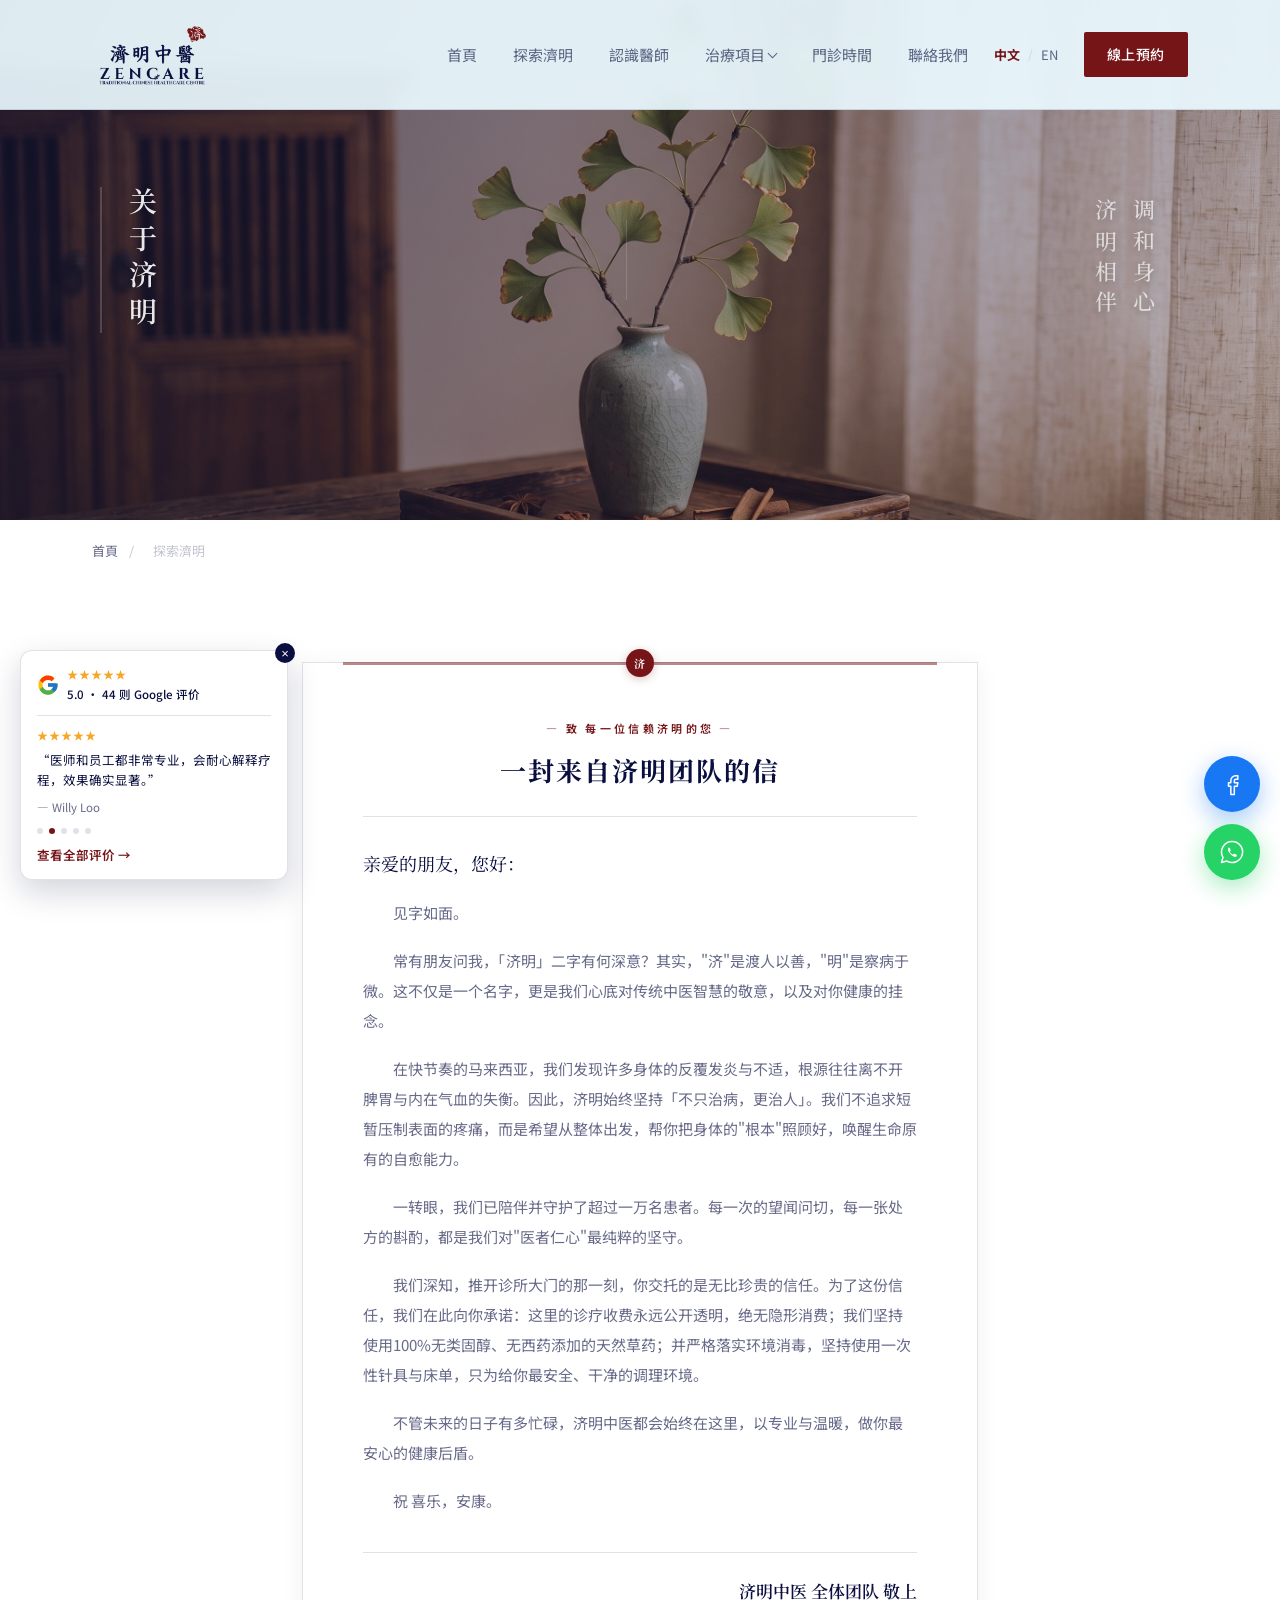
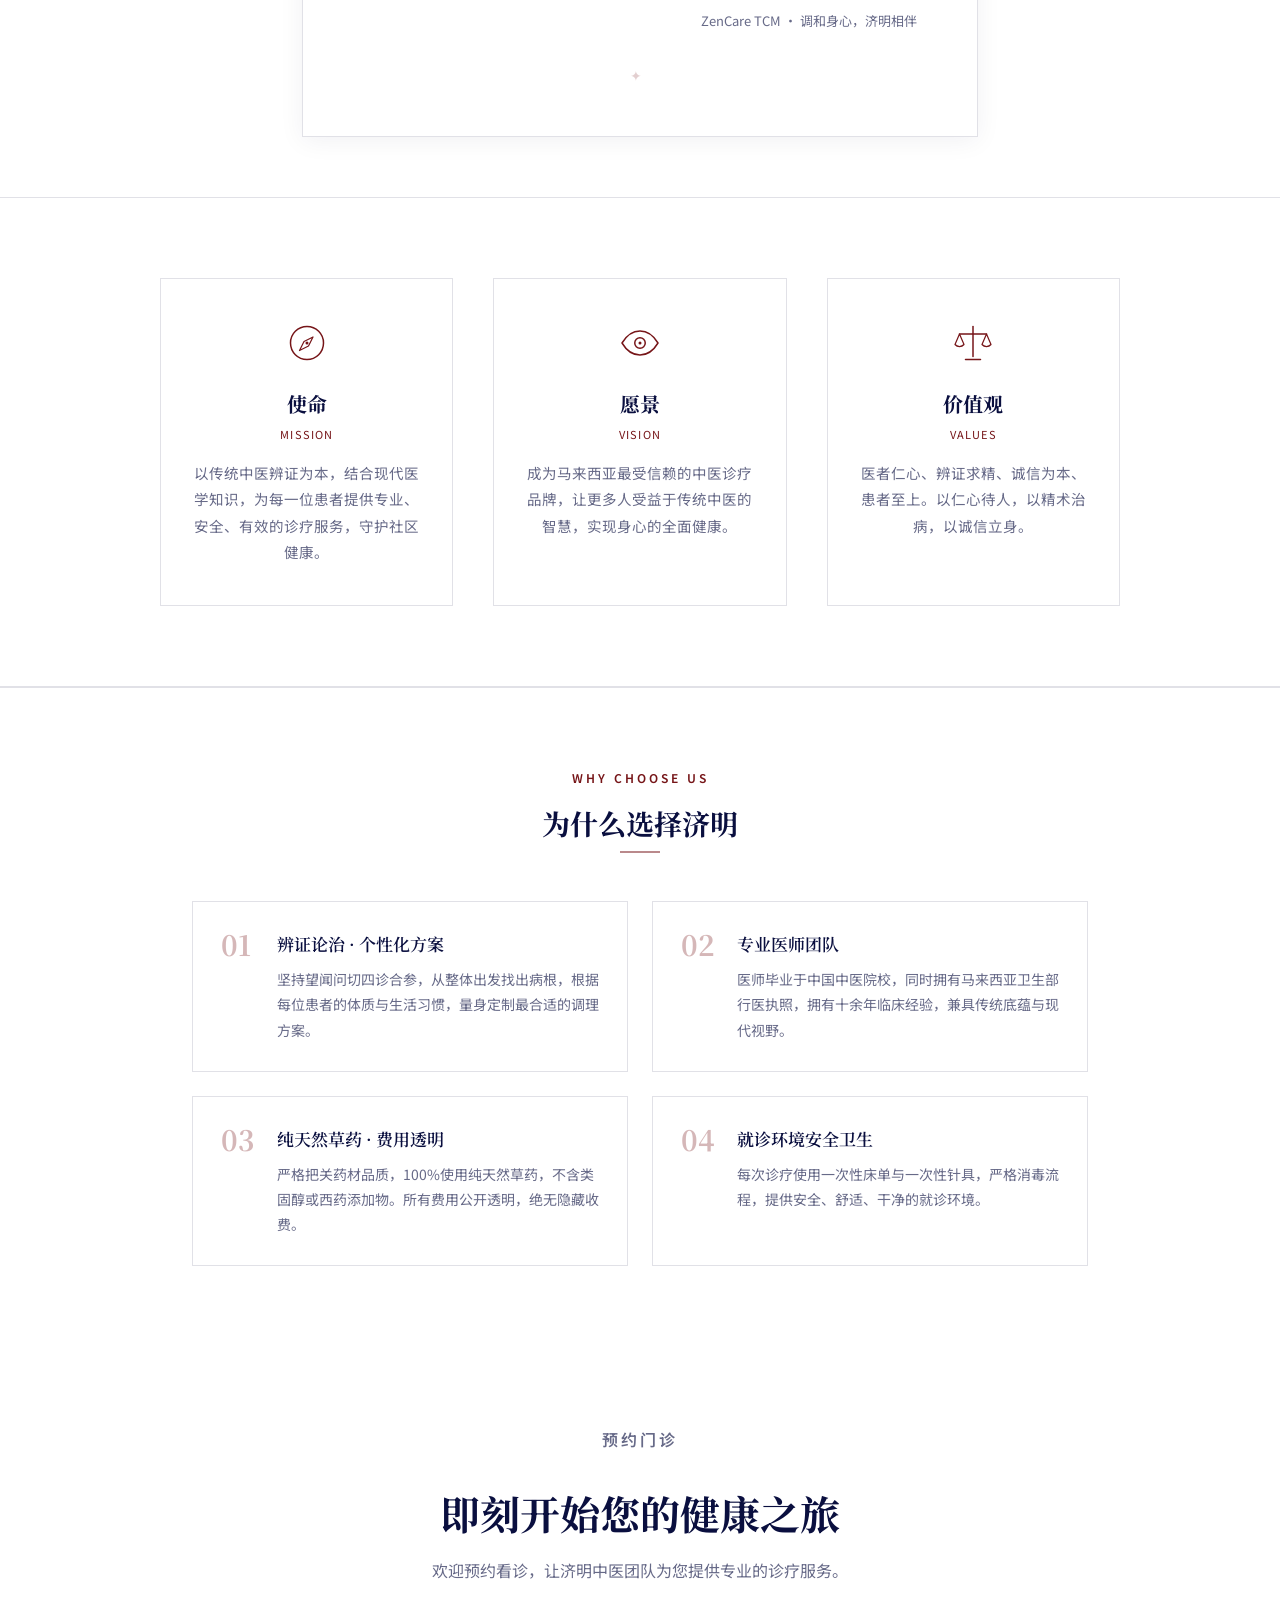
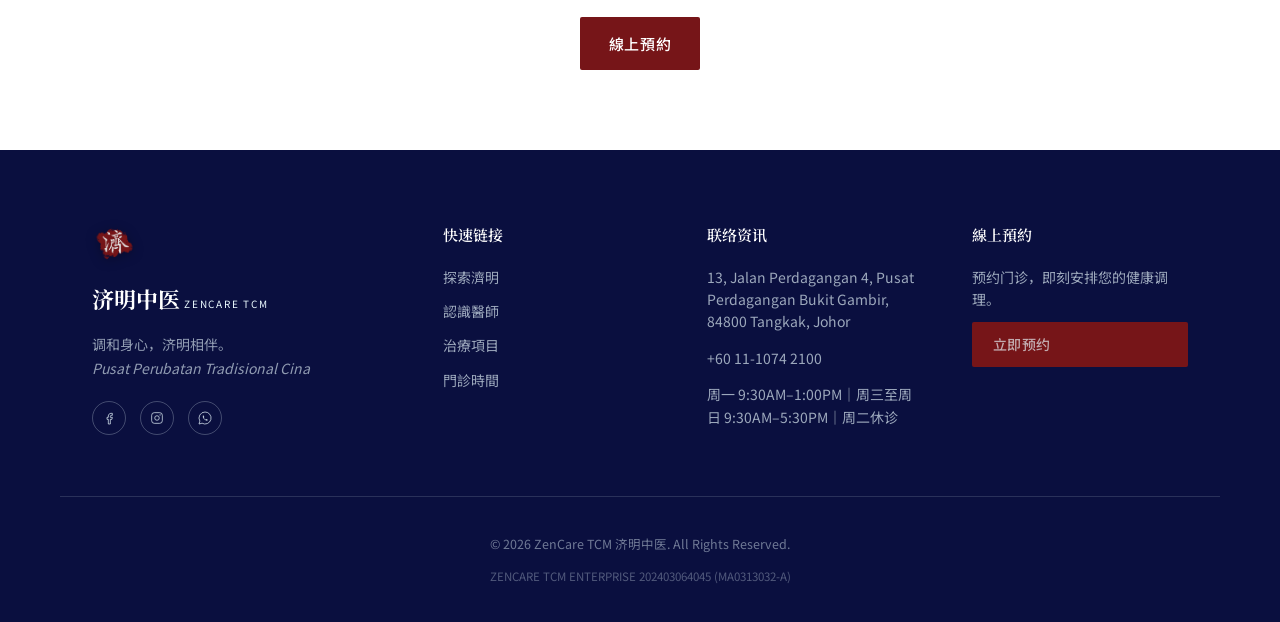
==== about.html @ 22eb25b8 "Add SEO essentials: sitemap, robots.txt, bilingual alt text - Add sitemap.xml and robots.txt for zen" ====
<!DOCTYPE html>
<html lang="zh-Hans"
      data-title-en="About ZenCare - ZenCare TCM"
      data-desc-en="Learn about ZenCare TCM's brand story, mission and vision. Harmonize Body &amp; Mind, ZenCare by Your Side.">
<head>
<meta charset="UTF-8">
<meta name="viewport" content="width=device-width, initial-scale=1.0">
<title>探索濟明 - ZenCare TCM 济明中医</title>
<meta name="description" content="了解济明中医的品牌故事、愿景与使命。调和身心，济明相伴。">
<link rel="canonical" href="https://zencaretcm.com/about.html">
<meta property="og:type" content="website">
<meta property="og:site_name" content="ZenCare TCM 济明中医">
<meta property="og:title" content="探索濟明 - ZenCare TCM 济明中医">
<meta property="og:description" content="了解济明中医的品牌故事、愿景与使命。调和身心，济明相伴。">
<meta property="og:url" content="https://zencaretcm.com/about.html">
<meta property="og:image" content="https://zencaretcm.com/images/aboutzencare.jpeg">
<meta property="og:locale" content="zh_CN">
<meta property="og:locale:alternate" content="en_US">
<meta name="twitter:card" content="summary_large_image">
<meta name="twitter:title" content="探索濟明 - ZenCare TCM 济明中医">
<meta name="twitter:description" content="了解济明中医的品牌故事、愿景与使命。调和身心，济明相伴。">
<meta name="twitter:image" content="https://zencaretcm.com/images/aboutzencare.jpeg">

<link rel="preconnect" href="https://fonts.googleapis.com">
<link rel="preconnect" href="https://fonts.gstatic.com" crossorigin>
<link href="https://fonts.googleapis.com/css2?family=Noto+Serif+SC:wght@500;600;700&family=Noto+Sans+SC:wght@300;400;500;700&display=swap" rel="stylesheet">
<link rel="icon" type="image/png" href="images/logo-seal.png">
<link rel="stylesheet" href="styles.css">
<style>
/* ===== 探索濟明页面专属样式 ===== */

/* ===== 全幅形象视觉 ===== */
.about-hero {
  position: relative;
  width: 100%;
  height: 520px;
  overflow: hidden;
}
.about-hero .hero-bg {
  position: absolute;
  top: 0;
  left: 0;
  width: 100%;
  height: 100%;
  object-fit: cover;
  z-index: 0;
}
.about-hero::after {
  content: '';
  position: absolute;
  top: 0;
  left: 0;
  width: 100%;
  height: 100%;
  background: linear-gradient(135deg, rgba(10,15,63,0.5), rgba(10,15,63,0.15));
  z-index: 1;
}
.about-hero .hero-text {
  position: relative;
  z-index: 2;
  height: 100%;
  display: flex;
  align-items: center;
  justify-content: space-between;
  padding: 0 60px;
  max-width: 1200px;
  margin: 0 auto;
}
/* 左侧竖排文字 - 关于济明 */
.about-hero .hero-left {
  writing-mode: vertical-rl;
  font-family: var(--font-display);
  font-size: 28px;
  font-weight: 600;
  color: #fff;
  letter-spacing: 0.3em;
  text-shadow: 0 2px 12px rgba(0,0,0,0.3);
  opacity: 0.9;
  padding: 0 10px;
  border-left: 2px solid rgba(255,255,255,0.2);
  padding-left: 16px;
}
.about-hero .hero-left[data-i18n-en]{
  writing-mode: horizontal-tb;
  border-left: none;
  padding-left: 0;
}
/* 右侧竖排文字 - 调和身心 济明相伴 */
.about-hero .hero-right {
  writing-mode: vertical-rl;
  font-family: var(--font-display);
  font-size: 22px;
  font-weight: 500;
  color: rgba(255,255,255,0.85);
  letter-spacing: 0.4em;
  text-shadow: 0 2px 10px rgba(0,0,0,0.25);
  opacity: 0.8;
  padding: 0 10px;
  border-right: 2px solid rgba(255,255,255,0.15);
  padding-right: 16px;
}
.about-hero .hero-right[data-i18n-en]{
  writing-mode: horizontal-tb;
  border-right: none;
  padding-right: 0;
  text-align: right;
  font-size: 16px;
  letter-spacing: 0.06em;
}
/* 中间装饰线 */
.about-hero .hero-divider {
  width: 1px;
  height: 80px;
  background: rgba(255,255,255,0.15);
  align-self: center;
}

/* 面包屑 */
.breadcrumb {
  padding: 20px 0;
  font-size: 13px;
  color: var(--color-ink-soft);
}
.breadcrumb a {
  color: var(--color-ink-soft);
  transition: color .2s;
}
.breadcrumb a:hover {
  color: var(--color-brick);
}
.breadcrumb span {
  margin: 0 8px;
  opacity: 0.4;
}

/* ===== 品牌故事 — 信笺设计 ===== */
.brand-story {
  padding: 80px 0 60px;
  background: var(--color-card);
}
.brand-story-inner {
  max-width: 740px;
  margin: 0 auto;
}
/* 信封外框 */
.brand-story .letter-wrap {
  position: relative;
  background: var(--color-paper);
  border: 1px solid var(--color-line);
  padding: 56px 60px 48px;
  box-shadow: 0 4px 24px rgba(10,15,63,0.06);
}
/* 信封装饰线 — 模拟火漆印章 */
.brand-story .letter-wrap::before {
  content: '';
  position: absolute;
  top: -1px; left: 40px; right: 40px;
  height: 3px;
  background: var(--color-brick);
  opacity: 0.5;
}
/* 火漆印章圆点 */
.brand-story .letter-seal {
  position: absolute;
  top: -14px;
  left: 50%;
  transform: translateX(-50%);
  width: 28px;
  height: 28px;
  border-radius: 50%;
  background: var(--color-brick);
  display: flex;
  align-items: center;
  justify-content: center;
  color: #fff;
  font-size: 11px;
  font-family: var(--font-display);
  font-weight: 700;
  letter-spacing: 0.1em;
  box-shadow: 0 2px 8px rgba(118,21,24,0.25);
}
/* 信头 */
.brand-story .letter-header {
  text-align: center;
  margin-bottom: 32px;
  padding-bottom: 24px;
  border-bottom: 1px solid var(--color-line);
}
.brand-story .letter-header .eyebrow {
  color: var(--color-brick);
  font-size: 11px;
  letter-spacing: 0.3em;
  margin-bottom: 10px;
}
.brand-story .letter-header h2 {
  font-family: var(--font-display);
  font-size: 26px;
  font-weight: 700;
  color: var(--color-ink);
  margin: 0;
  letter-spacing: 0.08em;
}
/* 称呼 */
.brand-story .letter-greeting {
  font-family: var(--font-display);
  font-size: 18px;
  color: var(--color-ink);
  margin-bottom: 20px;
  line-height: 1.6;
}
/* 正文 */
.brand-story .letter-body p {
  font-size: 15px;
  color: var(--color-ink-soft);
  line-height: 2;
  margin-bottom: 18px;
  text-indent: 2em;
}
.brand-story .letter-body p:last-child {
  margin-bottom: 0;
}
.brand-story .letter-body[data-i18n-en] p{
  text-indent: 0;
}
/* 落款 */

.brand-story .letter-signoff {

  margin-top: 36px;
  padding-top: 24px;
  border-top: 1px solid var(--color-line);
  text-align: right;
}
.brand-story .letter-signoff .signoff-line1 {
  font-family: var(--font-display);
  font-size: 17px;
  color: var(--color-ink);
  font-weight: 600;
}
.brand-story .letter-signoff .signoff-line2 {
  font-size: 13px;
  color: var(--color-ink-soft);
  margin-top: 4px;
}
/* 信纸底部装饰 */
.brand-story .letter-wrap::after {
  content: '✦';
  display: block;
  text-align: center;
  color: var(--color-brick);
  opacity: 0.2;
  font-size: 14px;
  margin-top: 32px;
  letter-spacing: 8px;
}


/* ===== 品牌理念 ===== */
.brand-philosophy {
  padding: 80px 0;
  background: var(--color-card);
  border-top: 1px solid var(--color-line);
  border-bottom: 1px solid var(--color-line);
}
.philosophy-grid {
  display: grid;
  grid-template-columns: repeat(3, 1fr);
  gap: 40px;
  max-width: 960px;
  margin: 0 auto;
}
.philosophy-card {
  text-align: center;
  padding: 40px 28px;
  border: 1px solid var(--color-line);
  background: var(--color-paper);
  transition: all .35s ease;
}
.philosophy-card:hover {
  border-color: var(--color-brick);
  box-shadow: 0 8px 28px rgba(118,21,24,0.08);
  transform: translateY(-3px);
}
.philosophy-icon {
  width: 48px;
  height: 48px;
  color: var(--color-brick);
  margin: 0 auto 20px;
}
.philosophy-icon svg { width: 100%; height: 100%; }
.philosophy-card h3 {
  font-family: var(--font-display);
  font-size: 20px;
  font-weight: 700;
  color: var(--color-ink);
  margin: 0 0 4px;
}
.philosophy-card .phil-en {
  font-size: 11px;
  color: var(--color-brick);
  letter-spacing: 0.1em;
  text-transform: uppercase;
  margin-bottom: 16px;
}
.philosophy-card p {
  font-size: 14.5px;
  color: var(--color-ink-soft);
  line-height: 1.8;
  margin: 0;
}

/* ===== 特色优势 ===== */

.brand-features {
  padding: 80px 0;
  background: var(--color-card);
  border-top: 1px solid var(--color-line);
}
.features-inner {
  max-width: 960px;
  margin: 0 auto;
}
.features-inner .eyebrow {
  text-align: center;
  color: var(--color-brick);
  font-size: 12px;
  letter-spacing: 0.25em;
  margin-bottom: 16px;
}
.features-inner .section-title {
  text-align: center;
  font-size: 28px;
  margin-bottom: 8px;
}
.features-inner .title-divider {
  width: 40px;
  height: 2px;
  background: var(--color-brick);
  margin: 0 auto 48px;
  opacity: 0.5;
}
.features-grid {
  display: grid;
  grid-template-columns: repeat(2, 1fr);
  gap: 24px;
}
.feature-card {
  display: flex;
  gap: 20px;
  padding: 28px;
  border: 1px solid var(--color-line);
  background: var(--color-paper);
  transition: all .3s ease;
}
.feature-card:hover {
  border-color: var(--color-brick);
  box-shadow: 0 4px 16px rgba(118,21,24,0.06);
}
.feature-num {
  font-family: var(--font-display);
  font-size: 28px;
  font-weight: 700;
  color: var(--color-brick);
  opacity: 0.3;
  line-height: 1;
  flex-shrink: 0;
  min-width: 36px;
}
.feature-text h4 {
  font-family: var(--font-display);
  font-size: 17px;
  font-weight: 600;
  color: var(--color-ink);
  margin: 0 0 8px;
}
.feature-text p {
  font-size: 14px;
  color: var(--color-ink-soft);
  line-height: 1.8;
  margin: 0;
}

/* ===== CTA ===== */
.about-cta {
  padding: 80px 0;
  background: var(--color-paper);
  text-align: center;
}
.about-cta .section-title {
  margin-bottom: 12px;
}
.about-cta p {
  color: var(--color-ink-soft);
  font-size: 16px;
  margin-bottom: 32px;
}

/* ===== 响应式 ===== */
@media (max-width: 960px) {
  .about-hero { height: 400px; }
  .about-hero .hero-text { padding: 0 30px; }
  .about-hero .hero-left { font-size: 22px; }
  .about-hero .hero-right { font-size: 18px; }
  .philosophy-grid {
    grid-template-columns: repeat(2, 1fr);
  }
  .features-grid {
    grid-template-columns: 1fr;
  }
}
@media (max-width: 560px) {
  .about-hero { height: 320px; }
  .about-hero .hero-text { padding: 0 20px; }
  .about-hero .hero-left { font-size: 18px; padding-left: 10px; }
  .about-hero .hero-right { font-size: 15px; padding-right: 10px; letter-spacing: 0.25em; }
  .about-hero .hero-divider { height: 50px; }
  .brand-story { padding: 60px 0 40px; }
  .brand-story .letter-wrap { padding: 40px 24px 36px; }
  .brand-story .letter-header h2 { font-size: 22px; }
  .brand-story .letter-greeting { font-size: 16px; }
  .brand-story .letter-body p { font-size: 14px; }
  .philosophy-grid { grid-template-columns: 1fr; }
  .feature-card { padding: 20px; }
}

</style>
<script type="application/ld+json">
{
  "@context": "https://schema.org",
  "@type": "MedicalClinic",
  "name": "ZenCare TCM 济明中医",
  "image": "https://zencaretcm.com/images/aboutzencare.jpeg",
  "url": "https://zencaretcm.com/",
  "telephone": "+60111074210",
  "priceRange": "$$",
  "address": {
    "@type": "PostalAddress",
    "streetAddress": "13, Jalan Perdagangan 4, Pusat Perdagangan Bukit Gambir",
    "addressLocality": "Bukit Gambir",
    "addressRegion": "Johor",
    "postalCode": "84800",
    "addressCountry": "MY"
  },
  "geo": {
    "@type": "GeoCoordinates",
    "latitude": 2.214636497765803,
    "longitude": 102.65730857458895
  },
  "openingHoursSpecification": [
    {
      "@type": "OpeningHoursSpecification",
      "dayOfWeek": "Monday",
      "opens": "09:30",
      "closes": "13:00"
    },
    {
      "@type": "OpeningHoursSpecification",
      "dayOfWeek": ["Wednesday", "Thursday", "Friday", "Saturday", "Sunday"],
      "opens": "09:30",
      "closes": "17:30"
    }
  ],
  "aggregateRating": {
    "@type": "AggregateRating",
    "ratingValue": "5.0",
    "reviewCount": "44"
  },
  "sameAs": [
    "https://www.facebook.com/profile.php?id=61554318343053"
  ]
}
</script>
</head>
<body>

<!-- ========== Header ========== -->
<header class="site-header" id="header">
  <div class="container header-inner">
    <a href="index.html" class="logo">
      <img src="images/logo-full.png" alt="ZenCare TCM 济明中医" class="logo-img">
    </a>
    <nav class="main-nav" id="mainNav">
      <a href="index.html#hero" data-i18n-zh>首頁</a>
      <a href="index.html#hero" data-i18n-en hidden>Home</a>

      <a href="about.html" data-i18n-zh>探索濟明</a>
      <a href="about.html" data-i18n-en hidden>About Us</a>

      <a href="doctors.html" data-i18n-zh>認識醫師</a>
      <a href="doctors.html" data-i18n-en hidden>Our Practitioners</a>

      <div class="nav-dropdown">
        <a href="javascript:void(0)" data-i18n-zh>治療項目</a>
        <a href="javascript:void(0)" data-i18n-en hidden>Treatments</a>
        <div class="nav-dropdown-menu">
          <a href="acupuncture.html" data-i18n-zh>针灸正骨伤科</a>
          <a href="acupuncture.html" data-i18n-en hidden>Acupuncture &amp; Orthopedics</a>

          <a href="internal.html" data-i18n-zh>内科体质调理</a>
          <a href="internal.html" data-i18n-en hidden>Internal Medicine</a>

          <a href="gynecology.html" data-i18n-zh>妇儿科</a>
          <a href="gynecology.html" data-i18n-en hidden>Gynecology &amp; Pediatrics</a>
        </div>
      </div>

      <a href="index.html#hours" data-i18n-zh>門診時間</a>
      <a href="index.html#hours" data-i18n-en hidden>Hours</a>

      <a href="index.html#contact" data-i18n-zh>聯絡我們</a>
      <a href="index.html#contact" data-i18n-en hidden>Contact</a>
    </nav>

    <div class="lang-switch" id="langSwitch" role="group" aria-label="切换语言 / Language">
      <button type="button" class="lang-btn" data-lang-btn="zh" aria-pressed="true">中文</button>
      <span class="lang-sep" aria-hidden="true">/</span>
      <button type="button" class="lang-btn" data-lang-btn="en" aria-pressed="false">EN</button>
    </div>

    <a href="https://wa.link/9sgf1u" class="btn btn-primary header-cta" target="_blank">
      <span data-i18n-zh>線上預約</span><span data-i18n-en hidden>Book Now</span>
    </a>
    <button class="nav-toggle" id="navToggle" aria-label="开启选单" aria-expanded="false">
      <span></span><span></span><span></span>
    </button>
  </div>
</header>

<!-- ========== 全幅形象视觉 ========== -->
<section class="about-hero">
  <img src="images/aboutzencare.jpeg" alt="关于济明 About ZenCare TCM" class="hero-bg">
  <div class="hero-text">
    <div class="hero-left" data-i18n-zh>关于济明</div>
    <div class="hero-left" data-i18n-en hidden>About ZenCare</div>
    <div class="hero-divider"></div>
    <div class="hero-right" data-i18n-zh>调和身心<br>济明相伴</div>
    <div class="hero-right" data-i18n-en hidden>Harmonize Body &amp; Mind<br>ZenCare by Your Side</div>
  </div>
</section>

<!-- ========== 面包屑 ========== -->
<div class="container">
  <div class="breadcrumb">
    <a href="index.html" data-i18n-zh>首頁</a>
    <a href="index.html" data-i18n-en hidden>Home</a>
    <span>/</span>
    <span data-i18n-zh>探索濟明</span>
    <span data-i18n-en hidden>About Us</span>
  </div>
</div>

<!-- ========== 品牌故事 — 信笺设计 ========== -->
<section class="brand-story">
  <div class="container brand-story-inner">
    <div class="letter-wrap">
      <!-- 火漆印章 -->
      <div class="letter-seal">济</div>

      <!-- 信头 -->
      <div class="letter-header">
        <p class="eyebrow" data-i18n-zh>— 致 每一位信赖济明的您 —</p>
        <p class="eyebrow" data-i18n-en hidden>— To Every Patient Who Trusts ZenCare —</p>
        <h2 data-i18n-zh>一封来自济明团队的信</h2>
        <h2 data-i18n-en hidden>A Letter From the ZenCare Team</h2>
      </div>

      <!-- 称呼 -->
      <div class="letter-greeting" data-i18n-zh>亲爱的朋友，您好：</div>
      <div class="letter-greeting" data-i18n-en hidden>Dear Friend,</div>

      <!-- 正文 -->
      <div class="letter-body" data-i18n-zh>
        <p>见字如面。</p>
        <p>
          常有朋友问我，「济明」二字有何深意？其实，"济"是渡人以善，"明"是察病于微。这不仅是一个名字，更是我们心底对传统中医智慧的敬意，以及对你健康的挂念。
        </p>
        <p>
          在快节奏的马来西亚，我们发现许多身体的反覆发炎与不适，根源往往离不开脾胃与内在气血的失衡。因此，济明始终坚持「不只治病，更治人」。我们不追求短暂压制表面的疼痛，而是希望从整体出发，帮你把身体的"根本"照顾好，唤醒生命原有的自愈能力。
        </p>
        <p>
          一转眼，我们已陪伴并守护了超过一万名患者。每一次的望闻问切，每一张处方的斟酌，都是我们对"医者仁心"最纯粹的坚守。
        </p>
        <p>
          我们深知，推开诊所大门的那一刻，你交托的是无比珍贵的信任。为了这份信任，我们在此向你承诺：这里的诊疗收费永远公开透明，绝无隐形消费；我们坚持使用100%无类固醇、无西药添加的天然草药；并严格落实环境消毒，坚持使用一次性针具与床单，只为给你最安全、干净的调理环境。
        </p>
        <p>
          不管未来的日子有多忙碌，济明中医都会始终在这里，以专业与温暖，做你最安心的健康后盾。
        </p>
        <p>祝 喜乐，安康。</p>
      </div>
      <div class="letter-body" data-i18n-en hidden>
        <p>It feels good to write to you, as if we were speaking face to face.</p>
        <p>
          Friends often ask what "ZenCare" truly means. "Zen" is to help others with kindness; "Care" is to see illness clearly, even in its earliest signs. It is not just a name — it reflects our deep respect for the wisdom of traditional Chinese medicine, and our genuine concern for your health.
        </p>
        <p>
          In fast-paced Malaysia, we've seen that recurring inflammation and discomfort often trace back to an imbalance in digestion and internal qi and blood. That's why ZenCare has always believed in "treating the person, not just the illness." Rather than simply masking surface symptoms, we take a holistic approach — caring for the root cause and awakening your body's own capacity to heal.
        </p>
        <p>
          In what feels like the blink of an eye, we've walked alongside and cared for over ten thousand patients. Every diagnosis, every prescription we consider carefully — each one is our purest commitment to compassionate medicine.
        </p>
        <p>
          We know that the moment you walk through our doors, you place an invaluable trust in us. In return, we promise you this: our fees are always transparent, with no hidden charges; we use 100% natural herbal medicine, free of steroids or western drug additives; and we strictly enforce sterilization, using single-use needles and sheets, to give you the safest and cleanest environment for your care.
        </p>
        <p>
          No matter how busy life gets, ZenCare TCM will always be here — with professionalism and warmth, as the health partner you can rely on.
        </p>
        <p>With joy and good health,</p>
      </div>




      <!-- 落款 -->
      <div class="letter-signoff">
        <div class="signoff-line1" data-i18n-zh>济明中医 全体团队 敬上</div>
        <div class="signoff-line1" data-i18n-en hidden>With Sincere Regards,<br>The ZenCare TCM Team</div>
        <div class="signoff-line2" data-i18n-zh>ZenCare TCM · 调和身心，济明相伴</div>
        <div class="signoff-line2" data-i18n-en hidden>ZenCare TCM · Harmonize Body &amp; Mind</div>
      </div>
    </div>
  </div>
</section>


<!-- ========== 品牌理念 ========== -->
<section class="brand-philosophy">
  <div class="container">
    <div class="philosophy-grid">

      <div class="philosophy-card">
        <div class="philosophy-icon">
          <svg viewBox="0 0 64 64" fill="none">
            <circle cx="32" cy="32" r="22" stroke="currentColor" stroke-width="2"/>
            <path d="M40 24l-6 12-12 6 6-12 12-6z" stroke="currentColor" stroke-width="1.6" stroke-linejoin="round"/>
            <circle cx="32" cy="32" r="2" fill="currentColor"/>
          </svg>
        </div>
        <h3 data-i18n-zh>使命</h3>
        <h3 data-i18n-en hidden>Mission</h3>
        <p class="phil-en" data-i18n-zh>Mission</p>
        <p data-i18n-zh>以传统中医辨证为本，结合现代医学知识，为每一位患者提供专业、安全、有效的诊疗服务，守护社区健康。</p>
        <p data-i18n-en hidden>Rooted in traditional TCM diagnosis and enriched with modern medical knowledge, we provide professional, safe and effective care for every patient — safeguarding the health of our community.</p>
      </div>

      <div class="philosophy-card">
        <div class="philosophy-icon">
          <svg viewBox="0 0 64 64" fill="none">
            <path d="M8 32c6-10 15-16 24-16s18 6 24 16c-6 10-15 16-24 16S14 42 8 32z" stroke="currentColor" stroke-width="2" stroke-linejoin="round"/>
            <circle cx="32" cy="32" r="7" stroke="currentColor" stroke-width="2"/>
            <circle cx="32" cy="32" r="2" fill="currentColor"/>
          </svg>
        </div>
        <h3 data-i18n-zh>愿景</h3>
        <h3 data-i18n-en hidden>Vision</h3>
        <p class="phil-en" data-i18n-zh>Vision</p>
        <p data-i18n-zh>成为马来西亚最受信赖的中医诊疗品牌，让更多人受益于传统中医的智慧，实现身心的全面健康。</p>
        <p data-i18n-en hidden>To become Malaysia's most trusted name in Traditional Chinese Medicine, so more people can benefit from its wisdom and achieve complete wellness in body and mind.</p>
      </div>

      <div class="philosophy-card">
        <div class="philosophy-icon">
          <svg viewBox="0 0 64 64" fill="none">
            <path d="M32 10v40" stroke="currentColor" stroke-width="2" stroke-linecap="round"/>
            <path d="M14 20h36" stroke="currentColor" stroke-width="2" stroke-linecap="round"/>
            <path d="M14 20l-6 14a8 8 0 0012 0z" stroke="currentColor" stroke-width="1.6" stroke-linejoin="round"/>
            <path d="M50 20l-6 14a8 8 0 0012 0z" stroke="currentColor" stroke-width="1.6" stroke-linejoin="round"/>
            <path d="M22 54h20" stroke="currentColor" stroke-width="2" stroke-linecap="round"/>
          </svg>
        </div>
        <h3 data-i18n-zh>价值观</h3>
        <h3 data-i18n-en hidden>Values</h3>
        <p class="phil-en" data-i18n-zh>Values</p>
        <p data-i18n-zh>医者仁心、辨证求精、诚信为本、患者至上。以仁心待人，以精术治病，以诚信立身。</p>
        <p data-i18n-en hidden>Compassion, precision, integrity, and patients first. We treat with kindness, heal with skill, and stand on trust.</p>
      </div>


    </div>
  </div>
</section>



<!-- ========== 特色优势 ========== -->
<section class="brand-features">
  <div class="container features-inner">
    <p class="eyebrow">WHY CHOOSE US</p>
    <h2 class="section-title" data-i18n-zh>为什么选择济明</h2>
    <h2 class="section-title" data-i18n-en hidden>Why Choose ZenCare</h2>
    <div class="title-divider"></div>

    <div class="features-grid">
      <div class="feature-card">
        <span class="feature-num">01</span>
        <div class="feature-text">
          <h4 data-i18n-zh>辨证论治 · 个性化方案</h4>
          <h4 data-i18n-en hidden>Personalized TCM Diagnosis</h4>
          <p data-i18n-zh>坚持望闻问切四诊合参，从整体出发找出病根，根据每位患者的体质与生活习惯，量身定制最合适的调理方案。</p>
          <p data-i18n-en hidden>Using the four diagnostic methods — observation, listening, inquiry and pulse-taking — we identify the root cause holistically and tailor a treatment plan to each patient's constitution and lifestyle.</p>
        </div>
      </div>
      <div class="feature-card">
        <span class="feature-num">02</span>
        <div class="feature-text">
          <h4 data-i18n-zh>专业医师团队</h4>
          <h4 data-i18n-en hidden>Professional Practitioner Team</h4>
          <p data-i18n-zh>医师毕业于中国中医院校，同时拥有马来西亚卫生部行医执照，拥有十余年临床经验，兼具传统底蕴与现代视野。</p>
          <p data-i18n-en hidden>Our practitioners are graduates of accredited TCM institutions in China and hold practicing licenses from Malaysia's Ministry of Health, bringing over a decade of clinical experience with both traditional depth and a modern perspective.</p>
        </div>
      </div>
      <div class="feature-card">
        <span class="feature-num">03</span>
        <div class="feature-text">
          <h4 data-i18n-zh>纯天然草药 · 费用透明</h4>
          <h4 data-i18n-en hidden>Natural Herbs, Transparent Pricing</h4>
          <p data-i18n-zh>严格把关药材品质，100%使用纯天然草药，不含类固醇或西药添加物。所有费用公开透明，绝无隐藏收费。</p>
          <p data-i18n-en hidden>We strictly control herb quality, using 100% natural herbal medicine with no steroids or western drug additives. All fees are transparent, with absolutely no hidden charges.</p>
        </div>
      </div>
      <div class="feature-card">
        <span class="feature-num">04</span>
        <div class="feature-text">
          <h4 data-i18n-zh>就诊环境安全卫生</h4>
          <h4 data-i18n-en hidden>A Safe, Hygienic Clinic</h4>
          <p data-i18n-zh>每次诊疗使用一次性床单与一次性针具，严格消毒流程，提供安全、舒适、干净的就诊环境。</p>
          <p data-i18n-en hidden>Single-use sheets and needles for every session, with strict sterilization protocols — a safe, comfortable and clean clinical environment.</p>
        </div>
      </div>
    </div>


  </div>
</section>

<!-- ========== CTA ========== -->
<section class="about-cta">
  <div class="container">
    <p class="eyebrow" data-i18n-zh>预约门诊</p>
    <p class="eyebrow" data-i18n-en hidden>Book an Appointment</p>
    <h2 class="section-title" data-i18n-zh>即刻开始您的健康之旅</h2>
    <h2 class="section-title" data-i18n-en hidden>Begin Your Wellness Journey Today</h2>
    <p data-i18n-zh>欢迎预约看诊，让济明中医团队为您提供专业的诊疗服务。</p>
    <p data-i18n-en hidden>Book your visit and let the ZenCare TCM team provide you with professional, personalized care.</p>
    <a href="https://wa.link/9sgf1u" class="btn btn-primary" target="_blank">
      <span data-i18n-zh>線上預約</span><span data-i18n-en hidden>Book Now</span>
    </a>
  </div>
</section>

<!-- ========== Footer ========== -->
<footer class="site-footer" id="contact">
  <div class="container footer-inner">
    <div class="footer-brand">
      <img src="images/logo-seal.png" alt="济明中医 印 ZenCare TCM Seal" class="footer-seal">
      <span class="logo-cn footer-logo-cn">济明中医</span>
      <span class="logo-en footer-logo-en">ZENCARE TCM</span>
      <p class="footer-tagline" data-i18n-zh>调和身心，济明相伴。<br><em>Pusat Perubatan Tradisional Cina</em></p>
      <p class="footer-tagline" data-i18n-en hidden>Harmonize Body &amp; Mind, ZenCare by Your Side.<br><em>Pusat Perubatan Tradisional Cina</em></p>
      <div class="footer-social">
        <a href="https://www.facebook.com/profile.php?id=61554318343053" target="_blank" aria-label="Facebook"><svg viewBox="0 0 24 24" fill="none"><path d="M15 8h2V5h-2c-2.2 0-4 1.8-4 4v2H9v3h2v7h3v-7h2.4l.6-3H14v-1.5c0-.6.4-1.5 1-1.5z" stroke="currentColor" stroke-width="1.3" stroke-linejoin="round"/></svg></a>
        <a href="#" aria-label="Instagram"><svg viewBox="0 0 24 24" fill="none"><rect x="4" y="4" width="16" height="16" rx="4" stroke="currentColor" stroke-width="1.3"/><circle cx="12" cy="12" r="3.4" stroke="currentColor" stroke-width="1.3"/><circle cx="16.6" cy="7.4" r="0.9" fill="currentColor"/></svg></a>
        <a href="https://wa.me/60111074210" aria-label="WhatsApp"><svg viewBox="0 0 24 24" fill="none"><path d="M12 3a9 9 0 00-7.7 13.6L3 21l4.6-1.2A9 9 0 1012 3z" stroke="currentColor" stroke-width="1.3" stroke-linejoin="round"/><path d="M8.5 8.8c.2-.5.4-.5.7-.5h.5c.2 0 .4 0 .5.4l.7 1.7c.1.2 0 .4-.1.5l-.5.6c-.1.2-.1.3 0 .5.4.7 1.4 1.7 2.1 2.1.2.1.3.1.5 0l.6-.5c.1-.1.3-.2.5-.1l1.7.7c.3.1.4.3.4.5v.5c0 .3 0 .5-.5.7-1 .4-2.3 0-3.9-1.2-1.3-1-2.2-2.1-2.7-3.1-.5-1-.5-2 0-2.8z" fill="currentColor"/></svg></a>
      </div>
    </div>
    <div class="footer-col">
      <h4 data-i18n-zh>快速链接</h4>
      <h4 data-i18n-en hidden>Quick Links</h4>
      <a href="about.html" data-i18n-zh>探索濟明</a>
      <a href="about.html" data-i18n-en hidden>About Us</a>
      <a href="doctors.html" data-i18n-zh>認識醫師</a>
      <a href="doctors.html" data-i18n-en hidden>Our Practitioners</a>
      <a href="acupuncture.html" data-i18n-zh>治療項目</a>
      <a href="acupuncture.html" data-i18n-en hidden>Treatments</a>
      <a href="index.html#hours" data-i18n-zh>門診時間</a>
      <a href="index.html#hours" data-i18n-en hidden>Hours</a>
    </div>
    <div class="footer-col">
      <h4 data-i18n-zh>联络资讯</h4>
      <h4 data-i18n-en hidden>Contact Info</h4>
      <p>13, Jalan Perdagangan 4, Pusat Perdagangan Bukit Gambir, 84800 Tangkak, Johor</p>
      <p><a href="tel:+60111074210">+60 11-1074 2100</a></p>
      <p data-i18n-zh>周一 9:30AM–1:00PM｜周三至周日 9:30AM–5:30PM｜周二休诊</p>
      <p data-i18n-en hidden>Mon 9:30AM–1:00PM｜Wed–Sun 9:30AM–5:30PM｜Closed Tue</p>
    </div>
    <div class="footer-col">
      <h4 data-i18n-zh>線上預約</h4>
      <h4 data-i18n-en hidden>Book Online</h4>
      <p class="footer-cta-text" data-i18n-zh>预约门诊，即刻安排您的健康调理。</p>
      <p class="footer-cta-text" data-i18n-en hidden>Book your appointment today and start your journey to better health.</p>
      <a href="https://wa.link/9sgf1u" class="btn btn-primary" target="_blank">
        <span data-i18n-zh>立即预约</span><span data-i18n-en hidden>Book Now</span>
      </a>
    </div>
  </div>
  <div class="footer-bottom container">
    <p>© 2026 ZenCare TCM 济明中医. All Rights Reserved.</p>
    <p class="footer-reg">ZENCARE TCM ENTERPRISE 202403064045 (MA0313032-A)</p>
  </div>
</footer>

<!-- ========== Floating Social Buttons ========== -->
<div class="social-float-group">
  <a href="https://www.facebook.com/profile.php?id=61554318343053" target="_blank" rel="noopener" class="social-float fb-float" aria-label="Facebook">
    <svg viewBox="0 0 24 24" fill="none"><path d="M15 8h2V5h-2c-2.2 0-4 1.8-4 4v2H9v3h2v7h3v-7h2.4l.6-3H14v-1.5c0-.6.4-1.5 1-1.5z" stroke="currentColor" stroke-width="1.3" stroke-linejoin="round"/></svg>
  </a>
  <a href="https://wa.me/60111074210" target="_blank" rel="noopener" class="social-float whatsapp-float" aria-label="WhatsApp">
    <svg viewBox="0 0 24 24" fill="none"><path d="M12 3a9 9 0 00-7.7 13.6L3 21l4.6-1.2A9 9 0 1012 3z" stroke="currentColor" stroke-width="1.3" stroke-linejoin="round"/><path d="M8.5 8.8c.2-.5.4-.5.7-.5h.5c.2 0 .4 0 .5.4l.7 1.7c.1.2 0 .4-.1.5l-.5.6c-.1.2-.1.3 0 .5.4.7 1.4 1.7 2.1 2.1.2.1.3.1.5 0l.6-.5c.1-.1.3-.2.5-.1l1.7.7c.3.1.4.3.4.5v.5c0 .3 0 .5-.5.7-1 .4-2.3 0-3.9-1.2-1.3-1-2.2-2.1-2.7-3.1-.5-1-.5-2 0-2.8z" fill="currentColor"/></svg>
  </a>
</div>

<!-- ========== Floating Google Review ========== -->
<div class="google-review-float" id="googleReviewFloat">
  <button type="button" class="grf-close" id="grfClose" aria-label="Close">×</button>

  <div class="grf-head">
    <span class="grf-icon" aria-hidden="true">
      <svg viewBox="0 0 48 48"><path fill="#FFC107" d="M43.6 20.5H42V20H24v8h11.3c-1.6 4.7-6.1 8-11.3 8-6.6 0-12-5.4-12-12s5.4-12 12-12c3.1 0 5.8 1.1 8 3l6-6C34.5 5.1 29.6 3 24 3 12.4 3 3 12.4 3 24s9.4 21 21 21 21-9.4 21-21c0-1.2-.1-2.4-.4-3.5z"/><path fill="#FF3D00" d="M6.3 14.7l6.6 4.8C14.6 15.7 18.9 13 24 13c3.1 0 5.8 1.1 8 3l6-6C34.5 5.1 29.6 3 24 3 16.1 3 9.2 7.4 6.3 14.7z"/><path fill="#4CAF50" d="M24 45c5.5 0 10.4-2.1 14.2-5.6l-6.6-5.6C29.6 35.4 27 36 24 36c-5.2 0-9.6-3.3-11.3-8l-6.6 5.1C9.1 40.5 16 45 24 45z"/><path fill="#1976D2" d="M43.6 20.5H42V20H24v8h11.3c-.8 2.3-2.2 4.3-4.1 5.8l6.6 5.6C41.9 36.6 45 30.8 45 24c0-1.2-.1-2.4-.4-3.5z"/></svg>
    </span>
    <span class="grf-rating">
      <span class="grf-stars" aria-hidden="true">★★★★★</span>
      <span class="grf-text" data-i18n-zh>5.0 · 44 则 Google 评价</span>
      <span class="grf-text" data-i18n-en hidden>5.0 · 44 Google Reviews</span>
    </span>
  </div>

  <div class="grf-quote">
    <p class="grf-quote-stars" aria-hidden="true">★★★★★</p>
    <p class="grf-quote-text" id="grfQuoteText"></p>
    <p class="grf-quote-author" id="grfQuoteAuthor"></p>
  </div>

  <div class="grf-dots" id="grfDots" role="tablist" aria-label="评价切换"></div>

  <a href="https://search.google.com/local/reviews?placeid=ChIJVxS-WevP0R0ZGe6c3a2drd0" target="_blank" rel="noopener" class="grf-link" data-i18n-zh>查看全部评价 →</a>
  <a href="https://search.google.com/local/reviews?placeid=ChIJVxS-WevP0R0ZGe6c3a2drd0" target="_blank" rel="noopener" class="grf-link" data-i18n-en hidden>See all reviews →</a>
</div>

<script src="script.js"></script>
</body>
</html>
---- styles.css ----
/* ==========================================================
   Zencare CM 濟明中醫 — Design Tokens
   ========================================================== */
:root{
  /* Color — 品牌官方色系 */
  --color-white:      #FFFFFF;
  --color-ice:         #EBFAFF;  /* 冰蓝 辅助背景 */
  --color-navy:        #0A0F3F;  /* 藏青 主文字/深色区块 */
  --color-navy-soft:   rgba(10,15,63,0.62);
  --color-maroon:      #761518;  /* 酒红 主強調色（呼應印章） */
  --color-maroon-dark: #5C1012;
  --color-black:        #000000;
  --color-line:        rgba(10,15,63,0.12);
  --color-card:         #FFFFFF;

  /* 向下相容既有樣式命名 */
  --color-paper: var(--color-white);
  --color-ink: var(--color-navy);
  --color-ink-soft: var(--color-navy-soft);
  --color-brick: var(--color-maroon);
  --color-brick-dark: var(--color-maroon-dark);
  --color-herb: var(--color-navy);
  --color-gold: var(--color-maroon);

  /* Type */
  --font-display: 'Noto Serif SC', serif;
  --font-body: 'Noto Sans SC', sans-serif;

  /* Layout */
  --container-w: 1160px;
  --header-h: 110px;
}

*{ box-sizing: border-box; }
[hidden]{ display:none !important; }
html{ scroll-behavior: smooth; scroll-padding-top: var(--header-h); }
body{
  margin:0;
  font-family: var(--font-body);
  color: var(--color-ink);
  background: var(--color-paper);
  line-height: 1.7;
  -webkit-font-smoothing: antialiased;
}
img{ max-width:100%; display:block; }
a{ color:inherit; text-decoration:none; }
ul{ list-style:none; margin:0; padding:0; }

.container{
  max-width: var(--container-w);
  margin: 0 auto;
  padding: 0 32px;
}

/* Buttons */
.btn{
  display:inline-flex;
  align-items:center;
  justify-content:center;
  padding: 13px 28px;
  border-radius: 2px;
  font-family: var(--font-body);
  font-weight:500;
  font-size: 15px;
  letter-spacing: 0.04em;
  border: 1px solid transparent;
  transition: all .25s ease;
  cursor:pointer;
}
.btn-primary{
  background: var(--color-brick);
  color: #fff;
}
.btn-primary:hover{ background: var(--color-brick-dark); }
.btn-outline{
  border-color: var(--color-ink);
  color: var(--color-ink);
}
.btn-outline:hover{
  border-color: var(--color-brick);
  color: var(--color-brick);
}

/* ==========================================================
   Header
   ========================================================== */
.site-header{
  position: fixed;
  top:0; left:0; right:0;
  height: var(--header-h);
  background: rgba(235,250,255,0.92);
  backdrop-filter: blur(8px);
  border-bottom: 1px solid var(--color-line);
  z-index: 100;
}
.header-inner{
  height:100%;
  display:flex;
  align-items:center;
  justify-content:space-between;
  gap: 24px;
}
.logo{
  display:flex;
  flex-direction:column;
  line-height:1.1;
}
.logo-img{
  height: 120px;
  width: auto;
}
.logo-cn{
  font-family: var(--font-display);
  font-size: 22px;
  font-weight:700;
  color: var(--color-ink);
}
.logo-en{
  font-size: 10px;
  letter-spacing: 0.18em;
  color: var(--color-brick);
  margin-top:2px;
}
.main-nav{
  display:flex;
  gap: 36px;
  margin-left:auto;
  align-items:center;
}
.main-nav > a, .main-nav .nav-dropdown > a{
  font-size: 15px;
  color: var(--color-ink-soft);
  position:relative;
  padding: 6px 0;
  transition: color .2s;
}
.main-nav > a:hover, .main-nav .nav-dropdown > a:hover{ color: var(--color-brick); }
.main-nav > a::after{
  content:'';
  position:absolute;
  left:0; bottom:0;
  width:0; height:1px;
  background: var(--color-brick);
  transition: width .25s ease;
}
.main-nav > a:hover::after{ width:100%; }


/* Dropdown */
.nav-dropdown {
  position: relative;
}
.nav-dropdown > a {
  display: inline-flex;
  align-items: center;
  gap: 4px;
}
.nav-dropdown > a::after {
  content: '';
  display: inline-block;
  width: 6px; height: 6px;
  border-right: 1.5px solid currentColor;
  border-bottom: 1.5px solid currentColor;
  transform: rotate(45deg);
  margin-top: -3px;
  transition: transform .2s;
}
.nav-dropdown:hover > a::after {
  transform: rotate(-135deg);
  margin-top: 1px;
}
/* Remove the underline hover effect from the dropdown trigger */
.nav-dropdown > a::before { display: none; }
.nav-dropdown-menu {
  position: absolute;
  top: 100%;
  left: 0;
  background: #fff;
  border: 1px solid var(--color-line);
  box-shadow: 0 8px 24px rgba(10,15,63,0.1);
  min-width: 200px;
  padding: 8px 0;
  opacity: 0;
  visibility: hidden;
  transform: translateY(8px);
  transition: all .25s ease;
  z-index: 200;
}
.nav-dropdown:hover .nav-dropdown-menu {
  opacity: 1;
  visibility: visible;
  transform: translateY(0);
}
.nav-dropdown-menu a {
  display: block;
  padding: 10px 20px;
  font-size: 14px;
  color: var(--color-ink-soft);
  transition: all .2s;
  white-space: nowrap;
}
.nav-dropdown-menu a::after { display: none; }
.nav-dropdown-menu a:hover {
  color: var(--color-brick);
  background: rgba(118,21,24,0.04);
}



/* Language switch */
.lang-switch{
  display:flex;
  align-items:center;
  gap:6px;
  font-size:13px;
  flex-shrink:0;
}
.lang-btn{
  background:none;
  border:none;
  padding:4px 2px;
  font-family: var(--font-body);
  font-size:13px;
  color: var(--color-ink-soft);
  cursor:pointer;
  transition: color .2s;
}
.lang-btn[aria-pressed="true"]{
  color: var(--color-brick);
  font-weight:700;
}
.lang-sep{ color: var(--color-line); font-size:12px; }

.header-cta{ padding: 10px 22px; font-size:14px; flex-shrink:0; }

.nav-toggle{
  display:none;
  flex-direction:column;
  justify-content:center;
  gap:5px;
  width:32px; height:32px;
  background:none; border:none;
  cursor:pointer;
}
.nav-toggle span{
  display:block;
  height:2px;
  background: var(--color-ink);
  border-radius:2px;
}

/* ==========================================================
   Hero
   ========================================================== */
.hero{
  position:relative;
  padding: calc(var(--header-h) + 72px) 0 96px;
  overflow:hidden;
}
.hero::before{
  /* 右側暖色氛圍色塊，呼應紅磚基調 */
  content:'';
  position:absolute;
  top:-10%; right:-15%;
  width:60%; height:120%;
  background: radial-gradient(circle at center, rgba(118,21,24,0.07), transparent 70%);
  z-index:0;
}
.hero-inner{
  position:relative;
  z-index:1;
  display:grid;
  grid-template-columns: 1fr 0.9fr;
  gap: 64px;
  align-items:center;
}

.eyebrow{
  font-size: 13px;
  letter-spacing: 0.2em;
  color: var(--color-herb);
  font-weight:600;
  margin: 0 0 20px;
  text-transform:uppercase;
}
.hero-title{
  font-family: var(--font-display);
  font-size: clamp(38px, 4.6vw, 58px);
  line-height: 1.35;
  font-weight:700;
  margin: 0 0 24px;
  color: var(--color-ink);
}
.hero-title .accent{ color: var(--color-brick); }
html[data-lang="en"] .hero-title{ font-size: clamp(30px, 3.6vw, 46px); }
.hero-sub{
  font-size: 16px;
  color: var(--color-ink-soft);
  max-width: 440px;
  margin: 0 0 36px;
}
.hero-rating{
  display:flex;
  align-items:center;
  gap: 10px;
  margin-bottom: 32px;
}
.rating-stars{
  color: var(--color-gold);
  font-size: 15px;
  letter-spacing: 2px;
}
.rating-text{
  font-size: 13.5px;
  color: var(--color-ink-soft);
}
.hero-actions{ display:flex; gap:16px; flex-wrap:wrap; }

.hero-media{ position:relative; }
.hero-photo-frame{
  position:relative;
  border: 1px solid var(--color-gold);
  padding: 14px;
}
.hero-photo-frame::before,
.hero-photo-frame::after{
  content:'';
  position:absolute;
  width:22px; height:22px;
  border: 2px solid var(--color-brick);
}
.hero-photo-frame::before{ top:-2px; left:-2px; border-right:none; border-bottom:none; }
.hero-photo-frame::after{ bottom:-2px; right:-2px; border-left:none; border-top:none; }

.hero-photo-placeholder{
  aspect-ratio: 6/7;
  width:100%;
  background:
    repeating-linear-gradient(135deg, rgba(118,21,24,0.10) 0 2px, transparent 2px 14px),
    linear-gradient(160deg, #EBFAFF, #C7D3E8);
  display:flex;
  flex-direction:column;
  align-items:center;
  justify-content:center;
  gap:8px;
  color: var(--color-ink-soft);
  font-size:15px;
  text-align:center;
  padding: 20px;
}
.placeholder-hint{ font-size:12px; opacity:0.7; }

.hero-media-tag{
  position:absolute;
  bottom: -18px;
  left: -18px;
  background: var(--color-ink);
  color: var(--color-paper);
  padding: 12px 18px;
  display:flex;
  align-items:center;
  gap:10px;
}
.tag-num{
  font-family: var(--font-display);
  color: var(--color-gold);
  font-size:14px;
}
.tag-text{ font-size:13px; letter-spacing:0.05em; }

.hero-scroll-cue{
  position:absolute;
  bottom: 28px;
  left: 50%;
  transform: translateX(-50%);
  display:flex;
  flex-direction:column;
  align-items:center;
  gap:8px;
  z-index:1;
}
.hero-scroll-cue span{
  width:1px; height:32px;
  background: var(--color-ink-soft);
  opacity:0.4;
}
.hero-scroll-cue p{
  margin:0;
  font-size:10px;
  letter-spacing:0.25em;
  color: var(--color-ink-soft);
}

/* ==========================================================
   About
   ========================================================== */
.about{
  padding: 100px 0;
  background: var(--color-card);
  border-top: 1px solid var(--color-line);
  border-bottom: 1px solid var(--color-line);
}
.about-inner{
  display:grid;
  grid-template-columns: 0.85fr 1fr;
  gap: 72px;
  align-items:center;
}
.about-photo-frame{
  position:relative;
  border: 1px solid var(--color-gold);
  padding: 14px;
}
.about-photo-frame::before,
.about-photo-frame::after{
  content:'';
  position:absolute;
  width:22px; height:22px;
  border: 2px solid var(--color-herb);
}
.about-photo-frame::before{ top:-2px; left:-2px; border-right:none; border-bottom:none; }
.about-photo-frame::after{ bottom:-2px; right:-2px; border-left:none; border-top:none; }
.about-photo-placeholder{
  aspect-ratio: 9/11;
  width:100%;
  background:
    repeating-linear-gradient(135deg, rgba(10,15,63,0.10) 0 2px, transparent 2px 14px),
    linear-gradient(160deg, #EBFAFF, #D6E4F0);
  display:flex;
  flex-direction:column;
  align-items:center;
  justify-content:center;
  gap:8px;
  color: var(--color-ink-soft);
  font-size:15px;
  text-align:center;
  padding: 20px;
}

.section-title{
  font-family: var(--font-display);
  font-size: clamp(28px, 3.4vw, 40px);
  line-height:1.4;
  font-weight:700;
  margin: 16px 0 24px;
}
.about-lead{
  font-size:16px;
  color: var(--color-ink-soft);
  max-width: 520px;
  margin: 0 0 40px;
}
.about-stats{
  display:flex;
  gap: 40px;
  margin-bottom: 40px;
  padding-bottom: 40px;
  border-bottom: 1px solid var(--color-line);
}
.stat{ display:flex; flex-direction:column; gap:4px; }
.stat-num{
  font-family: var(--font-display);
  font-size: 30px;
  font-weight:700;
  color: var(--color-brick);
}
.stat-label{
  font-size: 13px;
  color: var(--color-ink-soft);
}

/* ==========================================================
   Guarantees — 三大保证
   ========================================================== */
.guarantees{
  padding: 56px 0;
  background: var(--color-ice);
  border-top: 1px solid var(--color-line);
  border-bottom: 1px solid var(--color-line);
}
.guarantees-head{
  max-width: 600px;
  margin: 0 auto 32px;
  text-align: center;
}
.guarantees-head .eyebrow{ text-align:center; }
.guarantees-lead{
  color: var(--color-ink-soft);
  font-size: 14px;
  line-height: 1.7;
}

.guarantees-grid{
  display: grid;
  grid-template-columns: repeat(3, 1fr);
  gap: 16px;
  max-width: 960px;
  margin: 0 auto;
}

.guarantee-card{
  display: flex;
  flex-direction: column;
  align-items: center;
  text-align: center;
  background: var(--color-paper);
  border: 1px solid var(--color-line);
  padding: 28px 20px 24px;
  transition: all .35s ease;
  position: relative;
}
.guarantee-card:hover{
  border-color: var(--color-brick);
  box-shadow: 0 6px 20px rgba(118,21,24,0.08);
  transform: translateY(-2px);
}

.guarantee-icon-wrap{
  width: 48px;
  height: 48px;
  border-radius: 50%;
  background: rgba(118,21,24,0.06);
  display: flex;
  align-items: center;
  justify-content: center;
  margin-bottom: 12px;
}
.guarantee-icon{
  width: 24px;
  height: 24px;
  color: var(--color-brick);
}
.guarantee-icon svg{ width:100%; height:100%; }

.guarantee-badge{
  display: inline-block;
  padding: 2px 12px;
  background: var(--color-brick);
  color: #fff;
  font-family: var(--font-display);
  font-size: 12px;
  font-weight: 700;
  letter-spacing: 0.05em;
  border-radius: 2px;
  margin-bottom: 10px;
}

.guarantee-card h3{
  font-family: var(--font-display);
  font-size: 17px;
  font-weight: 700;
  color: var(--color-ink);
  margin: 0 0 2px;
}
.guarantee-card .guarantee-en{
  font-size: 10px;
  color: var(--color-brick);
  letter-spacing: 0.08em;
  text-transform: uppercase;
  margin: 0 0 10px;
  font-weight: 400;
}
.guarantee-card .guarantee-desc{
  font-size: 13px;
  color: var(--color-ink-soft);
  line-height: 1.7;
  margin: 0;
}


/* ==========================================================
   Core Services — 三大核心专科
   ========================================================== */

.core-services{
  padding: 100px 0;
  background: var(--color-card);
  border-top: 1px solid var(--color-line);
  border-bottom: 1px solid var(--color-line);
}
.core-services-head{
  max-width: 640px;
  margin: 0 auto 56px;
  text-align: center;
}
.core-services-head .eyebrow{ text-align:center; }
.core-services-lead{
  color: var(--color-ink-soft);
  font-size: 16px;
  line-height: 1.8;
}

.core-services-grid{
  display: grid;
  grid-template-columns: repeat(3, 1fr);
  gap: 28px;
}

.core-service-card{
  display: flex;
  flex-direction: column;
  background: var(--color-paper);
  border: 1px solid var(--color-line);
  padding: 40px 32px 36px;
  transition: all .35s ease;
  position: relative;
  overflow: hidden;
  text-decoration: none;
  color: inherit;
}
.core-service-card::before{
  content: '';
  position: absolute;
  top: 0; left: 0; right: 0;
  height: 4px;
  background: var(--color-brick);
  opacity: 0;
  transition: opacity .35s ease;
}
.core-service-card:hover{
  border-color: var(--color-brick);
  box-shadow: 0 12px 36px rgba(118,21,24,0.10);
  transform: translateY(-4px);
}
.core-service-card:hover::before{
  opacity: 1;
}

.core-service-badge{
  font-family: var(--font-display);
  font-size: 12px;
  font-weight: 700;
  color: var(--color-brick);
  letter-spacing: 0.15em;
  margin-bottom: 16px;
}

.core-service-icon{
  width: 52px;
  height: 52px;
  color: var(--color-brick);
  margin-bottom: 18px;
}
.core-service-icon svg{ width:100%; height:100%; }

.core-service-card h3{
  font-family: var(--font-display);
  font-size: 22px;
  font-weight: 700;
  color: var(--color-ink);
  margin: 0 0 4px;
}
.core-service-en{
  font-size: 11px;
  color: var(--color-brick);
  letter-spacing: 0.1em;
  text-transform: uppercase;
  margin: 0 0 16px;
  font-weight: 400;
}
.core-service-desc{
  font-size: 14.5px;
  color: var(--color-ink-soft);
  line-height: 1.8;
  margin: 0 0 20px;
  flex: 1;
}

.core-service-conditions{
  display: flex;
  flex-wrap: wrap;
  gap: 6px;
  margin: 0 0 24px;
  padding: 0;
  list-style: none;
}
.core-service-conditions li{
  display: inline-block;
  padding: 4px 12px;
  border: 1px solid var(--color-line);
  border-radius: 2px;
  font-size: 12px;
  color: var(--color-ink-soft);
  background: var(--color-card);
  transition: all .2s ease;
}
.core-service-card:hover .core-service-conditions li{
  border-color: rgba(118,21,24,0.2);
  color: var(--color-brick);
}

.core-service-cta{
  font-size: 14px;
  font-weight: 500;
  color: var(--color-brick);
  letter-spacing: 0.04em;
  transition: gap .25s ease;
  display: inline-flex;
  align-items: center;
  gap: 4px;
}
.core-service-card:hover .core-service-cta{
  gap: 8px;
}

/* ==========================================================
   Services (旧版保留，用于 treatments.html)
   ========================================================== */
.services{
  padding: 100px 0;
}
.services-head{
  max-width: 560px;
  margin: 0 auto 64px;
  text-align: center;
}
.services-head .eyebrow{ text-align:center; }
.services-lead{
  color: var(--color-ink-soft);
  font-size: 16px;
}

.services-grid{
  display:grid;
  grid-template-columns: repeat(3, 1fr);
  gap: 1px;
  background: var(--color-line);
  border: 1px solid var(--color-line);
}
.service-card{
  background: var(--color-paper);
  padding: 44px 36px;
  transition: background .25s ease;
}
.service-card:hover{ background: var(--color-card); }
.service-icon{
  width: 40px; height:40px;
  color: var(--color-brick);
  margin-bottom: 22px;
}
.service-icon svg{ width:100%; height:100%; }
.service-card h3{
  font-family: var(--font-display);
  font-size: 19px;
  font-weight:700;
  margin: 0 0 12px;
}
.service-card p{
  font-size: 14.5px;
  color: var(--color-ink-soft);
  margin:0;
}


/* ==========================================================
   Gallery
   ========================================================== */
.gallery{
  padding: 100px 0 90px;
  background: var(--color-card);
  border-top: 1px solid var(--color-line);
  border-bottom: 1px solid var(--color-line);
}
.gallery-head{ margin-bottom: 48px; }

.gallery-track{
  display:flex;
  gap: 20px;
  overflow-x: auto;
  padding: 0 32px 12px;
  scroll-snap-type: x proximity;
  scrollbar-width: thin;
  scrollbar-color: var(--color-gold) transparent;
}
.gallery-track::-webkit-scrollbar{ height: 5px; }
.gallery-track::-webkit-scrollbar-thumb{ background: var(--color-gold); border-radius: 4px; }

.gallery-item{
  flex: 0 0 auto;
  width: 280px;
  scroll-snap-align: start;
}
.gallery-photo{
  aspect-ratio: 4/5;
  border-radius: 2px;
  display:flex;
  align-items:flex-end;
  padding: 18px;
  color: #fff;
  font-size: 14px;
  letter-spacing: 0.04em;
  text-shadow: 0 1px 6px rgba(0,0,0,0.35);
}
.ph-1{ background: linear-gradient(155deg, #8B2224, #5C1012); }
.ph-2{ background: linear-gradient(155deg, #1A2260, #0A0F3F); }
.ph-3{ background: linear-gradient(155deg, #C7D3E8, #8A9BC0); }
.ph-4{ background: linear-gradient(155deg, #3A3A3A, #000000); }
.ph-5{ background: linear-gradient(155deg, #761518, #0A0F3F); }

/* ==========================================================
   Testimonials
   ========================================================== */
.testimonials{
  padding: 100px 0;
  background: var(--color-ice);
  border-top: 1px solid var(--color-line);
  border-bottom: 1px solid var(--color-line);
}
.testimonials-head{
  max-width: 600px;
  margin: 0 auto 48px;
  text-align: center;
}
.testimonials-head .eyebrow{ text-align:center; }
.testimonials-rating{
  display: inline-flex;
  align-items: center;
  gap: 8px;
  margin-top: 8px;
  font-size: 14px;
  color: var(--color-ink-soft);
}
.testimonials-rating .rating-stars{ color: var(--color-gold); font-size: 14px; letter-spacing: 1px; }

.testimonials-grid{
  display: grid;
  grid-template-columns: repeat(3, 1fr);
  gap: 24px;
  max-width: 1000px;
  margin: 0 auto;
}
.testimonial-card{
  background: var(--color-paper);
  border: 1px solid var(--color-line);
  padding: 32px 28px;
  transition: all .3s ease;
}
.testimonial-card:hover{
  border-color: var(--color-brick);
  box-shadow: 0 10px 28px rgba(118,21,24,0.08);
  transform: translateY(-3px);
}
.testimonial-stars{
  margin: 0 0 14px;
  color: var(--color-gold);
  font-size: 14px;
  letter-spacing: 2px;
}
.testimonial-text{
  margin: 0 0 18px;
  font-size: 14.5px;
  color: var(--color-ink);
  line-height: 1.8;
}
.testimonial-author{
  margin: 0;
  font-size: 13px;
  color: var(--color-ink-soft);
  font-weight: 500;
}

.testimonials-more{
  display: table;
  margin: 40px auto 0;
}

/* ==========================================================
   Hours & Location
   ========================================================== */
.hours{ padding: 100px 0; }
.hours-inner{
  display:grid;
  grid-template-columns: 1fr 1fr;
  gap: 80px;
}

.hours-table{
  width:100%;
  border-collapse: collapse;
  margin: 28px 0 16px;
}
.hours-table th, .hours-table td{
  text-align:left;
  padding: 14px 0;
  border-bottom: 1px solid var(--color-line);
  font-weight:400;
}
.hours-table th{
  width: 40%;
  color: var(--color-ink);
  font-family: var(--font-display);
  font-weight:600;
  font-size:15px;
}
.hours-table td{ color: var(--color-ink-soft); font-size:14.5px; }
.hours-table td.closed{ color: var(--color-brick); }
.hours-note{
  font-size: 13px;
  color: var(--color-ink-soft);
  opacity:0.8;
  margin-bottom: 32px;
}

.transit-list{ margin: 28px 0 32px; display:flex; flex-direction:column; gap: 22px; }
.transit-list li{ display:flex; gap:16px; align-items:flex-start; }
.transit-icon{
  flex-shrink:0;
  width: 22px; height:22px;
  color: var(--color-herb);
  margin-top:2px;
}
.transit-icon svg{ width:100%; height:100%; }
.transit-list strong{
  display:block;
  font-size: 14px;
  font-weight:600;
  margin-bottom: 2px;
}
.transit-list p{
  margin:0;
  font-size: 14.5px;
  color: var(--color-ink-soft);
}

.map-placeholder{
  aspect-ratio: 16/9;
  width:100%;
  background:
    repeating-linear-gradient(45deg, rgba(10,15,63,0.10) 0 2px, transparent 2px 16px),
    linear-gradient(160deg, #EBFAFF, #C7D3E8);
  border: 1px solid var(--color-line);
  display:flex;
  flex-direction:column;
  align-items:center;
  justify-content:center;
  gap:6px;
  color: var(--color-ink-soft);
  font-size:14px;
}

/* ==========================================================
   Footer
   ========================================================== */
.site-footer{
  background: var(--color-ink);
  color: rgba(235,250,255,0.75);
  padding: 72px 0 0;
}
.footer-inner{
  display:grid;
  grid-template-columns: 1.4fr 1fr 1fr 1fr;
  gap: 48px;
  padding-bottom: 56px;
  border-bottom: 1px solid rgba(235,250,255,0.14);
}
.footer-brand .logo-cn{ color: var(--color-white); font-size:22px; }
.footer-brand .logo-en{ color: var(--color-ice); }
.footer-seal{
  width: 44px;
  height: 44px;
  object-fit: contain;
  margin-bottom: 14px;
  filter: drop-shadow(0 2px 6px rgba(0,0,0,0.3));
}
.footer-tagline{
  margin: 16px 0 20px;
  font-size: 14px;
  color: rgba(235,250,255,0.6);
}
.footer-social{ display:flex; gap: 14px; }
.footer-social a{
  width: 34px; height:34px;
  border: 1px solid rgba(235,250,255,0.25);
  border-radius: 50%;
  display:flex; align-items:center; justify-content:center;
  color: rgba(235,250,255,0.8);
  transition: all .2s ease;
}
.footer-social svg{ width:16px; height:16px; }
.footer-social a:hover{ border-color: var(--color-gold); color: var(--color-gold); }

.footer-col h4{
  color: var(--color-paper);
  font-family: var(--font-display);
  font-size: 15px;
  font-weight:600;
  margin: 0 0 18px;
}
.footer-col a, .footer-col p{
  display:block;
  font-size: 14px;
  color: rgba(235,250,255,0.65);
  margin-bottom: 12px;
  line-height:1.6;
}
.footer-col a:hover{ color: var(--color-gold); }
.footer-cta-text{ margin-bottom:18px; }
.footer-col .btn-primary{ padding: 10px 20px; font-size:14px; }

.footer-bottom{
  padding: 24px 32px;
  text-align:center;
  font-size: 12.5px;
  color: rgba(235,250,255,0.45);
}
.footer-reg{ margin-top:4px; font-size:11.5px; opacity:0.7; }

/* ==========================================================
   Responsive
   ========================================================== */
@media (max-width: 960px){
  .main-nav{
    display:none;
    position:absolute;
    top: var(--header-h);
    left:0; right:0;
    background: var(--color-paper);
    border-bottom: 1px solid var(--color-line);
    flex-direction:column;
    gap:0;
    padding: 8px 32px 20px;
  }
  .main-nav.is-open{ display:flex; }
  .main-nav > a{ padding: 12px 0; border-bottom: 1px solid var(--color-line); }
  .nav-dropdown {
    flex-direction: column;
    border-bottom: 1px solid var(--color-line);
  }
  .nav-dropdown > a {
    padding: 12px 0;
    width: 100%;
  }
  .nav-dropdown > a::after { display: none; }
  .nav-dropdown-menu {
    position: static;
    opacity: 1;
    visibility: visible;
    transform: none;
    box-shadow: none;
    border: none;
    padding: 0 0 8px 16px;
    min-width: auto;
    background: transparent;
  }
  .nav-dropdown-menu a {
    padding: 8px 0;
    font-size: 14px;
    border-bottom: none;
  }
  .nav-dropdown-menu a:hover { background: transparent; }
  .header-cta{ display:none; }
  .nav-toggle{ display:flex; }
  .hero-inner{ grid-template-columns: 1fr; }
  .hero-media{ order:-1; max-width: 360px; margin: 0 auto; }

  .about-inner{ grid-template-columns: 1fr; }
  .about-media{ max-width: 360px; margin: 0 auto; }
  .about-stats{ gap: 28px; flex-wrap:wrap; }

  .services-grid{ grid-template-columns: repeat(2, 1fr); }
  .guarantees-grid{ grid-template-columns: repeat(2, 1fr); }
  .core-services-grid{ grid-template-columns: repeat(2, 1fr); }
  .testimonials-grid{ grid-template-columns: 1fr; max-width: 480px; }


  .hours-inner{ grid-template-columns: 1fr; gap: 56px; }
  .footer-inner{ grid-template-columns: 1fr 1fr; }
}

@media (max-width: 560px){
  .services-grid{ grid-template-columns: 1fr; }
  .guarantees-grid{ grid-template-columns: 1fr; }
  .guarantees{ padding: 40px 0; }
  .guarantee-card{ padding: 24px 20px 20px; }
  .core-services-grid{ grid-template-columns: 1fr; }
  .core-services{ padding: 60px 0; }
  .core-service-card{ padding: 32px 24px 28px; }
  .testimonials{ padding: 60px 0; }
  .footer-inner{ grid-template-columns: 1fr; gap: 36px; }
  .gallery-item{ width: 220px; }
}


@media (max-width: 480px){
  .container{ padding: 0 20px; }
  .hero{ padding-top: calc(var(--header-h) + 40px); }
}

/* ==========================================================
   Floating Google Review
   ========================================================== */
.google-review-float{
  position: fixed;
  left: 20px;
  bottom: 20px;
  z-index: 300;
  width: 268px;
  background: #fff;
  border: 1px solid var(--color-line);
  border-radius: 12px;
  box-shadow: 0 12px 32px rgba(10,15,63,0.18);
  padding: 14px 16px 14px;
  transition: opacity .3s ease, transform .3s ease;
}
.google-review-float.is-hidden{
  opacity: 0;
  transform: translateY(12px);
  pointer-events: none;
}
.grf-close{
  position: absolute;
  top: -8px;
  right: -8px;
  width: 20px; height: 20px;
  border-radius: 50%;
  background: var(--color-ink);
  color: #fff;
  border: none;
  font-size: 13px;
  line-height: 1;
  cursor: pointer;
  display: flex;
  align-items: center;
  justify-content: center;
  padding: 0;
  z-index: 1;
}
.grf-head{
  display: flex;
  align-items: center;
  gap: 8px;
  margin-bottom: 10px;
}
.grf-icon{ width: 22px; height: 22px; flex-shrink: 0; }
.grf-icon svg{ width:100%; height:100%; }
.grf-rating{ display:flex; flex-direction:column; gap:1px; }
.grf-stars{ color:#F5A623; font-size:11px; letter-spacing:1px; }
.grf-text{ font-size:11.5px; color: var(--color-ink); font-weight:500; white-space:nowrap; }

.grf-quote{
  border-top: 1px solid var(--color-line);
  padding-top: 10px;
  margin-bottom: 10px;
  min-height: 96px;
}
.grf-quote-stars{
  margin: 0 0 6px;
  color:#F5A623;
  font-size: 11px;
  letter-spacing: 1px;
}
.grf-quote-text{
  margin: 0 0 8px;
  font-size: 12.5px;
  line-height: 1.6;
  color: var(--color-ink);
}
.grf-quote-author{
  margin: 0;
  font-size: 11.5px;
  color: var(--color-ink-soft);
}
.grf-quote-author::before{ content: '— '; }

.grf-dots{
  display: flex;
  gap: 6px;
  margin-bottom: 10px;
}
.grf-dot{
  width: 6px; height: 6px;
  border-radius: 50%;
  border: none;
  padding: 0;
  background: var(--color-line);
  cursor: pointer;
}
.grf-dot.is-active{ background: var(--color-brick); }

.grf-link{
  display: block;
  font-size: 12.5px;
  font-weight: 600;
  color: var(--color-brick);
}

/* ==========================================================
   Floating Social Buttons (WhatsApp / Facebook)
   ========================================================== */
.social-float-group{
  position: fixed;
  right: 20px;
  bottom: 20px;
  z-index: 310;
  display: flex;
  flex-direction: column;
  gap: 12px;
}
.social-float{
  width: 56px;
  height: 56px;
  border-radius: 50%;
  color: #fff;
  display: flex;
  align-items: center;
  justify-content: center;
  transition: transform .2s ease;
}
.social-float:hover{ transform: scale(1.08); }
.social-float svg{ width: 28px; height: 28px; }
.whatsapp-float{ background: #25D366; box-shadow: 0 8px 24px rgba(37,211,102,0.4); }
.fb-float{ background: #1877F2; box-shadow: 0 8px 24px rgba(24,119,242,0.4); }

@media (max-width: 960px){
  .lang-switch{ order: 3; }
}

@media (max-width:560px){
  .google-review-float{ left:12px; right:82px; bottom:12px; width:auto; padding:12px 14px; }
  .social-float-group{ right:16px; bottom:16px; gap:8px; }
  .social-float{ width:48px; height:48px; }
  .social-float svg{ width:24px; height:24px; }
}
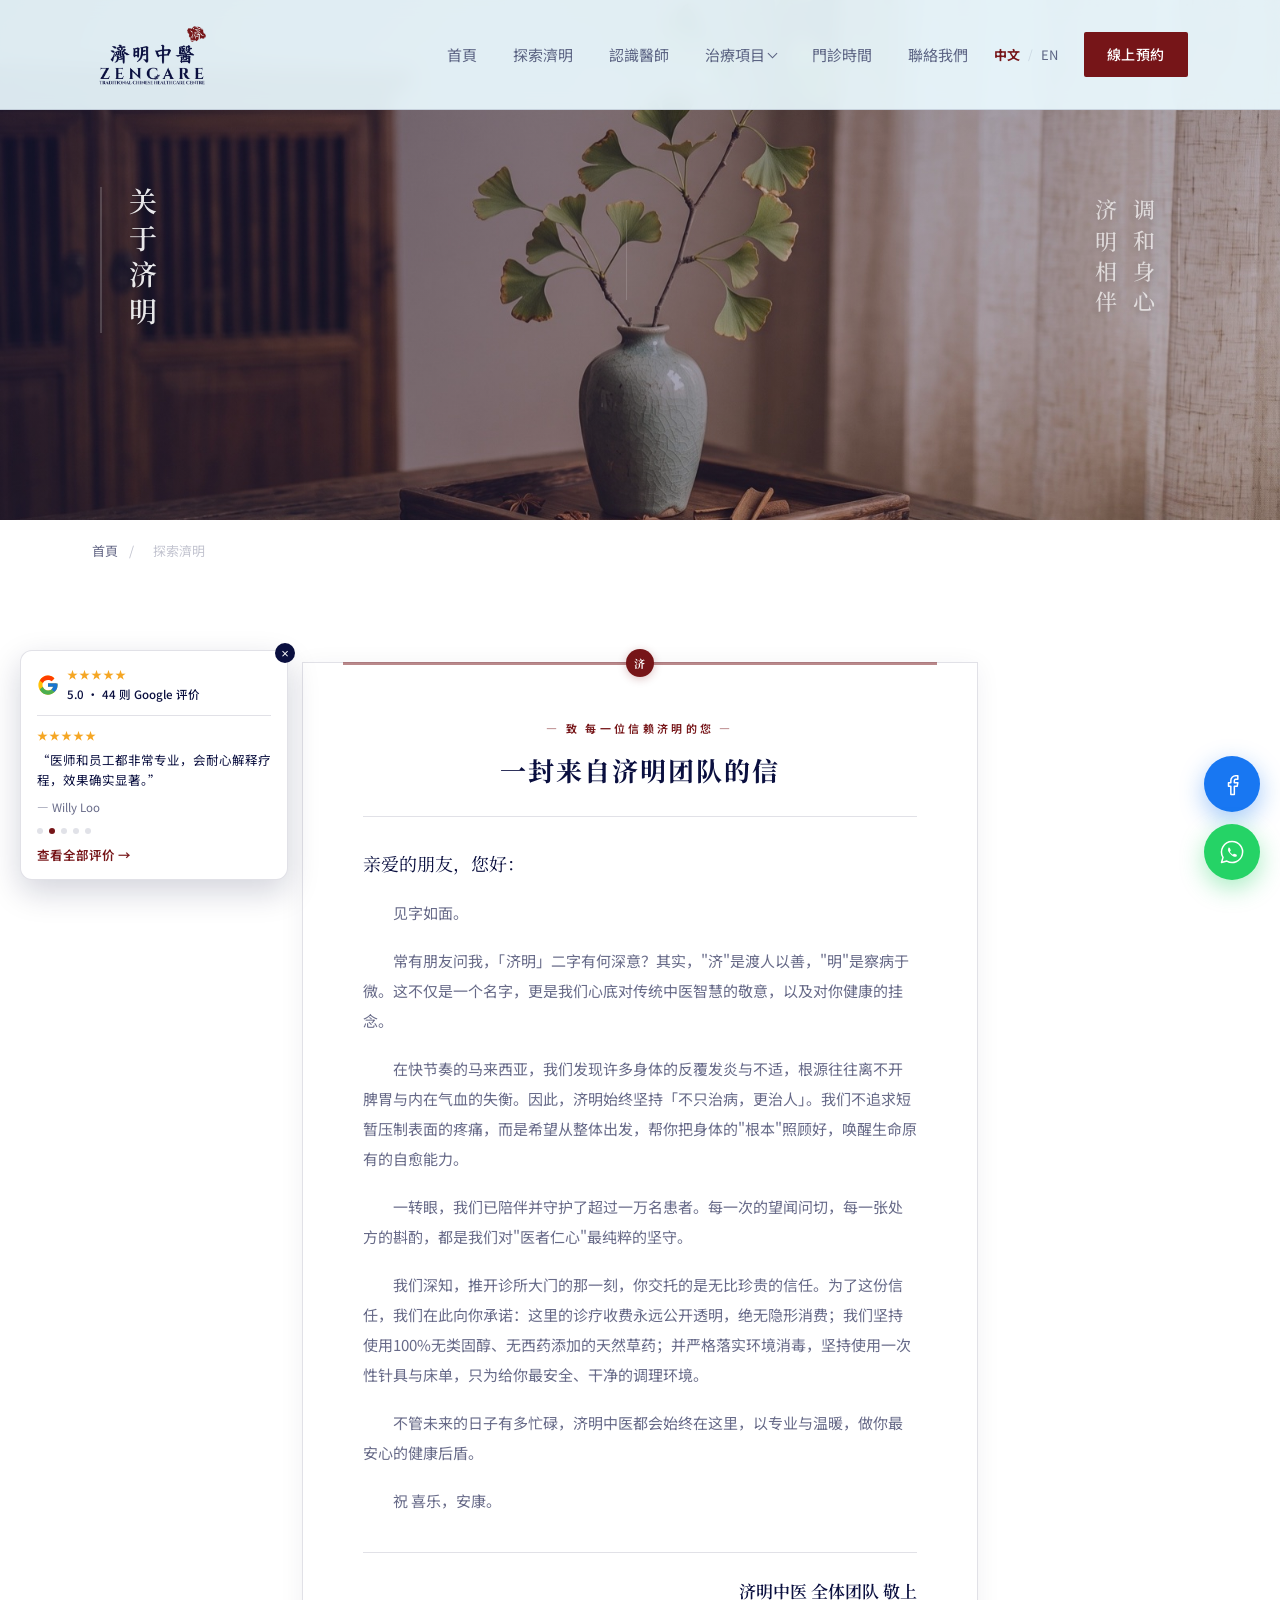
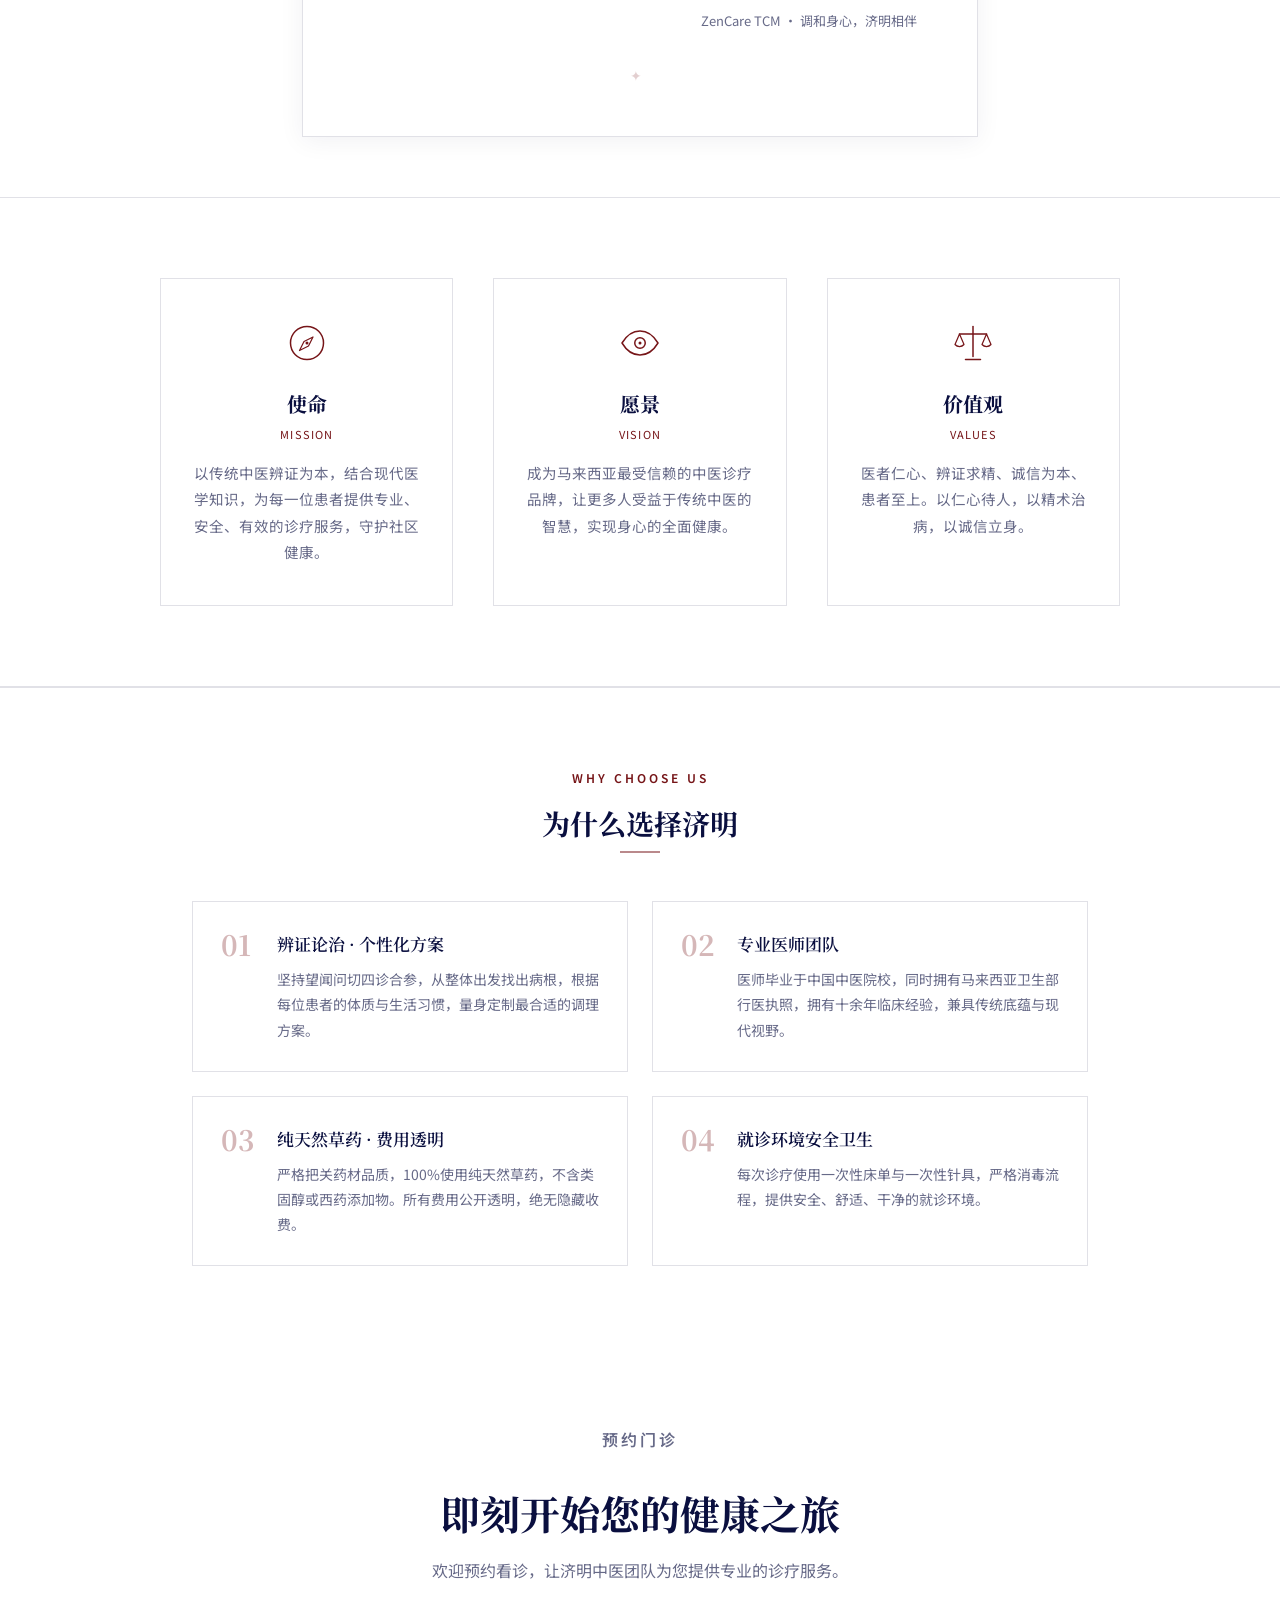
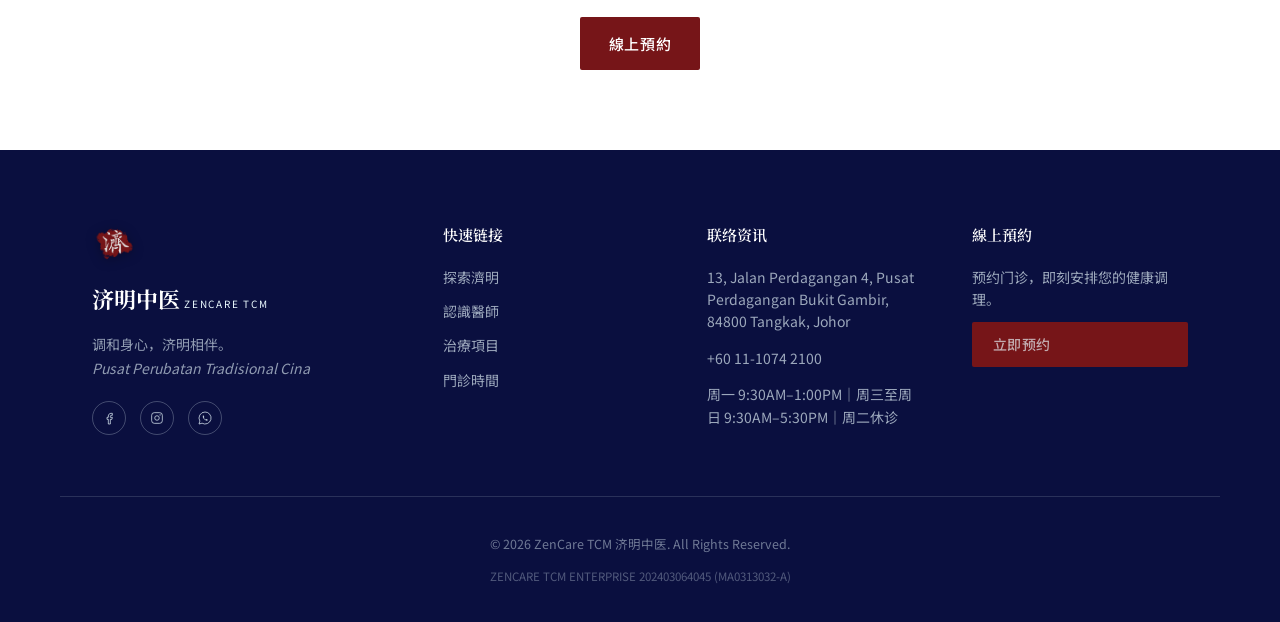
==== commit 50b2b3a6: "Compress images and update meta descriptions for SEO - Resize and compress all photo images that ben" ====
--- a/about.html
+++ b/about.html
@@ -3,23 +3,32 @@
       data-title-en="About ZenCare - ZenCare TCM"
       data-desc-en="Learn about ZenCare TCM's brand story, mission and vision. Harmonize Body &amp; Mind, ZenCare by Your Side.">
 <head>
+<!-- Google tag (gtag.js) -->
+<script async src="https://www.googletagmanager.com/gtag/js?id=G-NS2G1R8FDT"></script>
+<script>
+  window.dataLayer = window.dataLayer || [];
+  function gtag(){dataLayer.push(arguments);}
+  gtag('js', new Date());
+
+  gtag('config', 'G-NS2G1R8FDT');
+</script>
 <meta charset="UTF-8">
 <meta name="viewport" content="width=device-width, initial-scale=1.0">
-<title>探索濟明 - ZenCare TCM 济明中医</title>
-<meta name="description" content="了解济明中医的品牌故事、愿景与使命。调和身心，济明相伴。">
-<link rel="canonical" href="https://zencaretcm.com/about.html">
+<title>认识济明中医 - ZenCare TCM Bukit Gambir 中医诊所</title>
+<meta name="description" content="了解位于 Bukit Gambir 的济明中医品牌故事、使命与愿景，传承传统中医智慧，结合现代诊疗态度，调和身心，济明相伴。">
+<link rel="canonical" href="https://www.zencaretcm.com/about.html">
 <meta property="og:type" content="website">
 <meta property="og:site_name" content="ZenCare TCM 济明中医">
-<meta property="og:title" content="探索濟明 - ZenCare TCM 济明中医">
-<meta property="og:description" content="了解济明中医的品牌故事、愿景与使命。调和身心，济明相伴。">
-<meta property="og:url" content="https://zencaretcm.com/about.html">
-<meta property="og:image" content="https://zencaretcm.com/images/aboutzencare.jpeg">
+<meta property="og:title" content="认识济明中医 - ZenCare TCM Bukit Gambir 中医诊所">
+<meta property="og:description" content="了解位于 Bukit Gambir 的济明中医品牌故事、使命与愿景，传承传统中医智慧，结合现代诊疗态度，调和身心，济明相伴。">
+<meta property="og:url" content="https://www.zencaretcm.com/about.html">
+<meta property="og:image" content="https://www.zencaretcm.com/images/aboutzencare.jpeg">
 <meta property="og:locale" content="zh_CN">
 <meta property="og:locale:alternate" content="en_US">
 <meta name="twitter:card" content="summary_large_image">
-<meta name="twitter:title" content="探索濟明 - ZenCare TCM 济明中医">
-<meta name="twitter:description" content="了解济明中医的品牌故事、愿景与使命。调和身心，济明相伴。">
-<meta name="twitter:image" content="https://zencaretcm.com/images/aboutzencare.jpeg">
+<meta name="twitter:title" content="认识济明中医 - ZenCare TCM Bukit Gambir 中医诊所">
+<meta name="twitter:description" content="了解位于 Bukit Gambir 的济明中医品牌故事、使命与愿景，传承传统中医智慧，结合现代诊疗态度，调和身心，济明相伴。">
+<meta name="twitter:image" content="https://www.zencaretcm.com/images/aboutzencare.jpeg">
 
 <link rel="preconnect" href="https://fonts.googleapis.com">
 <link rel="preconnect" href="https://fonts.gstatic.com" crossorigin>
@@ -429,9 +438,9 @@
   "@context": "https://schema.org",
   "@type": "MedicalClinic",
   "name": "ZenCare TCM 济明中医",
-  "image": "https://zencaretcm.com/images/aboutzencare.jpeg",
-  "url": "https://zencaretcm.com/",
-  "telephone": "+60111074210",
+  "image": "https://www.zencaretcm.com/images/aboutzencare.jpeg",
+  "url": "https://www.zencaretcm.com/",
+  "telephone": "+601110742100",
   "priceRange": "$$",
   "address": {
     "@type": "PostalAddress",
@@ -517,7 +526,7 @@
       <button type="button" class="lang-btn" data-lang-btn="en" aria-pressed="false">EN</button>
     </div>
 
-    <a href="https://wa.link/9sgf1u" class="btn btn-primary header-cta" target="_blank">
+    <a href="https://wa.me/601110742100?text=Hello%20ZenCare%20TCM!" class="btn btn-primary header-cta" target="_blank">
       <span data-i18n-zh>線上預約</span><span data-i18n-en hidden>Book Now</span>
     </a>
     <button class="nav-toggle" id="navToggle" aria-label="开启选单" aria-expanded="false">
@@ -742,7 +751,7 @@
     <h2 class="section-title" data-i18n-en hidden>Begin Your Wellness Journey Today</h2>
     <p data-i18n-zh>欢迎预约看诊，让济明中医团队为您提供专业的诊疗服务。</p>
     <p data-i18n-en hidden>Book your visit and let the ZenCare TCM team provide you with professional, personalized care.</p>
-    <a href="https://wa.link/9sgf1u" class="btn btn-primary" target="_blank">
+    <a href="https://wa.me/601110742100?text=Hello%20ZenCare%20TCM!" class="btn btn-primary" target="_blank">
       <span data-i18n-zh>線上預約</span><span data-i18n-en hidden>Book Now</span>
     </a>
   </div>
@@ -760,7 +769,7 @@
       <div class="footer-social">
         <a href="https://www.facebook.com/profile.php?id=61554318343053" target="_blank" aria-label="Facebook"><svg viewBox="0 0 24 24" fill="none"><path d="M15 8h2V5h-2c-2.2 0-4 1.8-4 4v2H9v3h2v7h3v-7h2.4l.6-3H14v-1.5c0-.6.4-1.5 1-1.5z" stroke="currentColor" stroke-width="1.3" stroke-linejoin="round"/></svg></a>
         <a href="#" aria-label="Instagram"><svg viewBox="0 0 24 24" fill="none"><rect x="4" y="4" width="16" height="16" rx="4" stroke="currentColor" stroke-width="1.3"/><circle cx="12" cy="12" r="3.4" stroke="currentColor" stroke-width="1.3"/><circle cx="16.6" cy="7.4" r="0.9" fill="currentColor"/></svg></a>
-        <a href="https://wa.me/60111074210" aria-label="WhatsApp"><svg viewBox="0 0 24 24" fill="none"><path d="M12 3a9 9 0 00-7.7 13.6L3 21l4.6-1.2A9 9 0 1012 3z" stroke="currentColor" stroke-width="1.3" stroke-linejoin="round"/><path d="M8.5 8.8c.2-.5.4-.5.7-.5h.5c.2 0 .4 0 .5.4l.7 1.7c.1.2 0 .4-.1.5l-.5.6c-.1.2-.1.3 0 .5.4.7 1.4 1.7 2.1 2.1.2.1.3.1.5 0l.6-.5c.1-.1.3-.2.5-.1l1.7.7c.3.1.4.3.4.5v.5c0 .3 0 .5-.5.7-1 .4-2.3 0-3.9-1.2-1.3-1-2.2-2.1-2.7-3.1-.5-1-.5-2 0-2.8z" fill="currentColor"/></svg></a>
+        <a href="https://wa.me/601110742100?text=Hello%20ZenCare%20TCM!" aria-label="WhatsApp"><svg viewBox="0 0 24 24" fill="none"><path d="M12 3a9 9 0 00-7.7 13.6L3 21l4.6-1.2A9 9 0 1012 3z" stroke="currentColor" stroke-width="1.3" stroke-linejoin="round"/><path d="M8.5 8.8c.2-.5.4-.5.7-.5h.5c.2 0 .4 0 .5.4l.7 1.7c.1.2 0 .4-.1.5l-.5.6c-.1.2-.1.3 0 .5.4.7 1.4 1.7 2.1 2.1.2.1.3.1.5 0l.6-.5c.1-.1.3-.2.5-.1l1.7.7c.3.1.4.3.4.5v.5c0 .3 0 .5-.5.7-1 .4-2.3 0-3.9-1.2-1.3-1-2.2-2.1-2.7-3.1-.5-1-.5-2 0-2.8z" fill="currentColor"/></svg></a>
       </div>
     </div>
     <div class="footer-col">
@@ -779,7 +788,7 @@
       <h4 data-i18n-zh>联络资讯</h4>
       <h4 data-i18n-en hidden>Contact Info</h4>
       <p>13, Jalan Perdagangan 4, Pusat Perdagangan Bukit Gambir, 84800 Tangkak, Johor</p>
-      <p><a href="tel:+60111074210">+60 11-1074 2100</a></p>
+      <p><a href="tel:+601110742100">+60 11-1074 2100</a></p>
       <p data-i18n-zh>周一 9:30AM–1:00PM｜周三至周日 9:30AM–5:30PM｜周二休诊</p>
       <p data-i18n-en hidden>Mon 9:30AM–1:00PM｜Wed–Sun 9:30AM–5:30PM｜Closed Tue</p>
     </div>
@@ -788,7 +797,7 @@
       <h4 data-i18n-en hidden>Book Online</h4>
       <p class="footer-cta-text" data-i18n-zh>预约门诊，即刻安排您的健康调理。</p>
       <p class="footer-cta-text" data-i18n-en hidden>Book your appointment today and start your journey to better health.</p>
-      <a href="https://wa.link/9sgf1u" class="btn btn-primary" target="_blank">
+      <a href="https://wa.me/601110742100?text=Hello%20ZenCare%20TCM!" class="btn btn-primary" target="_blank">
         <span data-i18n-zh>立即预约</span><span data-i18n-en hidden>Book Now</span>
       </a>
     </div>
@@ -804,7 +813,7 @@
   <a href="https://www.facebook.com/profile.php?id=61554318343053" target="_blank" rel="noopener" class="social-float fb-float" aria-label="Facebook">
     <svg viewBox="0 0 24 24" fill="none"><path d="M15 8h2V5h-2c-2.2 0-4 1.8-4 4v2H9v3h2v7h3v-7h2.4l.6-3H14v-1.5c0-.6.4-1.5 1-1.5z" stroke="currentColor" stroke-width="1.3" stroke-linejoin="round"/></svg>
   </a>
-  <a href="https://wa.me/60111074210" target="_blank" rel="noopener" class="social-float whatsapp-float" aria-label="WhatsApp">
+  <a href="https://wa.me/601110742100?text=Hello%20ZenCare%20TCM!" target="_blank" rel="noopener" class="social-float whatsapp-float" aria-label="WhatsApp">
     <svg viewBox="0 0 24 24" fill="none"><path d="M12 3a9 9 0 00-7.7 13.6L3 21l4.6-1.2A9 9 0 1012 3z" stroke="currentColor" stroke-width="1.3" stroke-linejoin="round"/><path d="M8.5 8.8c.2-.5.4-.5.7-.5h.5c.2 0 .4 0 .5.4l.7 1.7c.1.2 0 .4-.1.5l-.5.6c-.1.2-.1.3 0 .5.4.7 1.4 1.7 2.1 2.1.2.1.3.1.5 0l.6-.5c.1-.1.3-.2.5-.1l1.7.7c.3.1.4.3.4.5v.5c0 .3 0 .5-.5.7-1 .4-2.3 0-3.9-1.2-1.3-1-2.2-2.1-2.7-3.1-.5-1-.5-2 0-2.8z" fill="currentColor"/></svg>
   </a>
 </div>
--- a/styles.css
+++ b/styles.css
@@ -332,6 +332,13 @@
 .hero-photo-frame::before{ top:-2px; left:-2px; border-right:none; border-bottom:none; }
 .hero-photo-frame::after{ bottom:-2px; right:-2px; border-left:none; border-top:none; }
 
+.hero-photo-img{
+  aspect-ratio: 6/7;
+  width:100%;
+  height:auto;
+  object-fit: cover;
+  display: block;
+}
 .hero-photo-placeholder{
   aspect-ratio: 6/7;
   width:100%;
@@ -420,6 +427,13 @@
 }
 .about-photo-frame::before{ top:-2px; left:-2px; border-right:none; border-bottom:none; }
 .about-photo-frame::after{ bottom:-2px; right:-2px; border-left:none; border-top:none; }
+.about-photo-img{
+  aspect-ratio: 9/11;
+  width:100%;
+  height:auto;
+  object-fit: cover;
+  display: block;
+}
 .about-photo-placeholder{
   aspect-ratio: 9/11;
   width:100%;
@@ -790,6 +804,27 @@
   font-size: 14px;
   letter-spacing: 0.04em;
   text-shadow: 0 1px 6px rgba(0,0,0,0.35);
+  position: relative;
+  overflow: hidden;
+}
+.gallery-photo img{
+  position: absolute;
+  inset: 0;
+  width: 100%;
+  height: 100%;
+  object-fit: cover;
+  z-index: 0;
+}
+.gallery-photo::before{
+  content:'';
+  position: absolute;
+  inset: 0;
+  background: linear-gradient(to top, rgba(0,0,0,0.55), transparent 55%);
+  z-index: 1;
+}
+.gallery-photo span{
+  position: relative;
+  z-index: 2;
 }
 .ph-1{ background: linear-gradient(155deg, #8B2224, #5C1012); }
 .ph-2{ background: linear-gradient(155deg, #1A2260, #0A0F3F); }
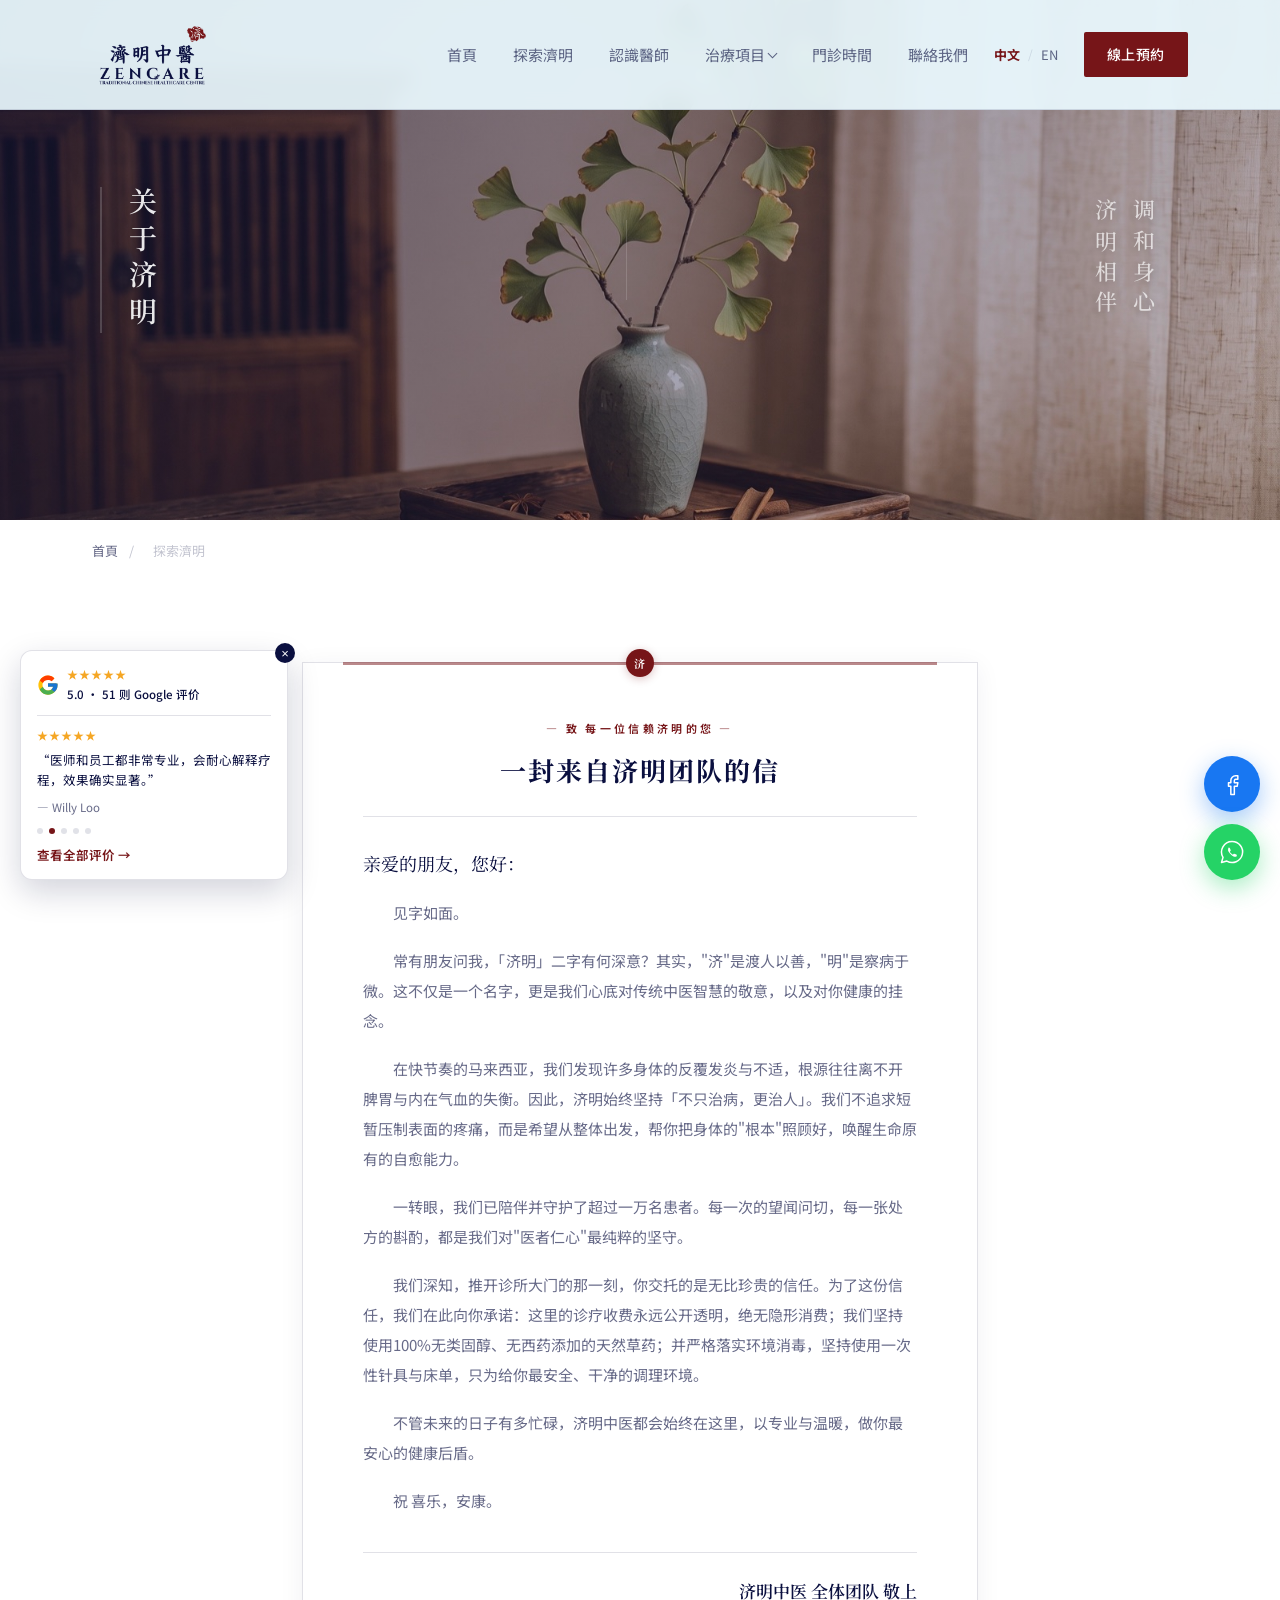
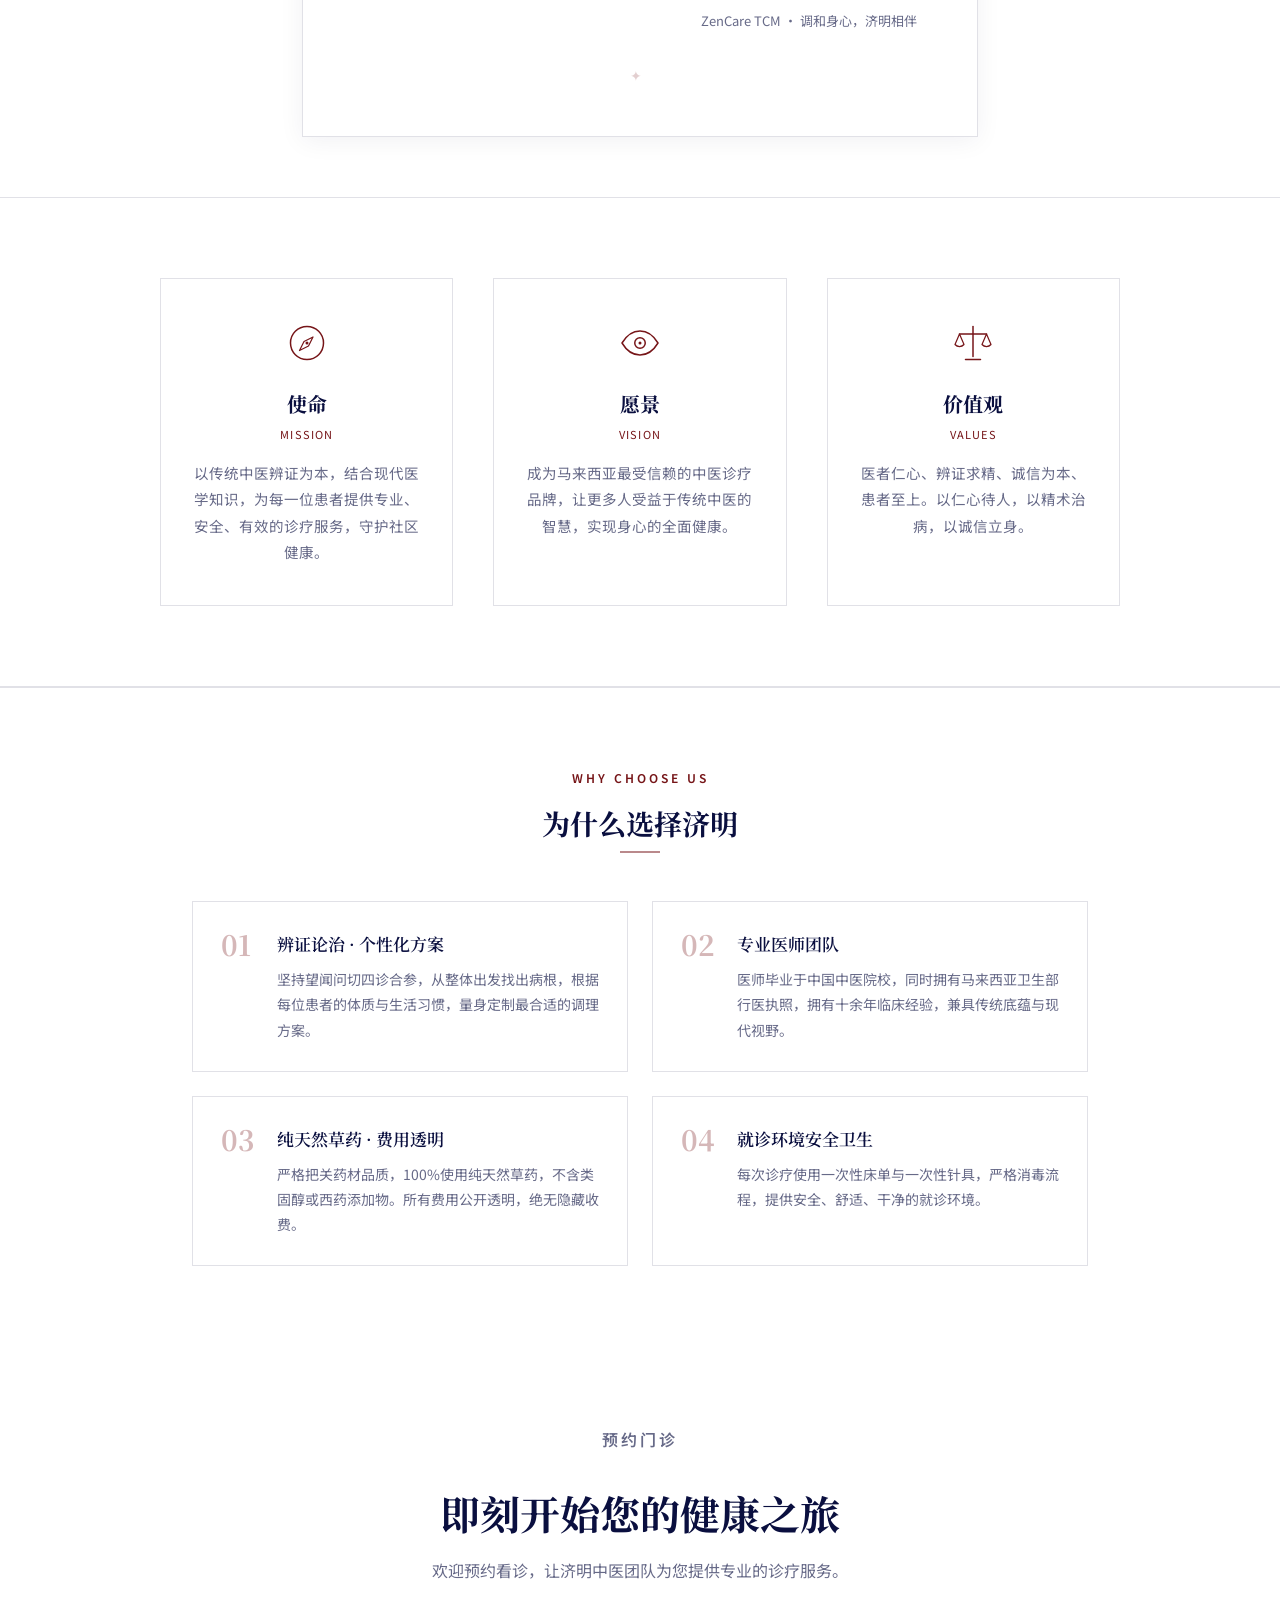
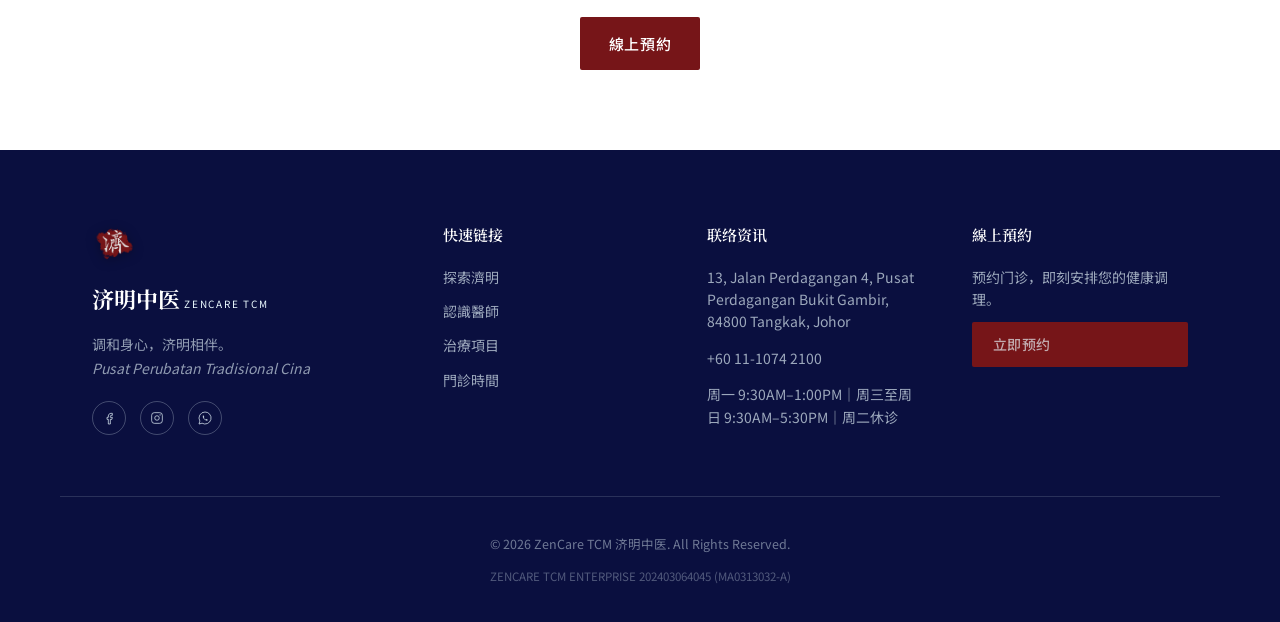
==== commit 8ffc92a2: "Update review count, fix broken reviews link, add testimonials carousel - Update Google review count" ====
--- a/about.html
+++ b/about.html
@@ -472,7 +472,7 @@
   "aggregateRating": {
     "@type": "AggregateRating",
     "ratingValue": "5.0",
-    "reviewCount": "44"
+    "reviewCount": "51"
   },
   "sameAs": [
     "https://www.facebook.com/profile.php?id=61554318343053"
@@ -828,8 +828,8 @@
     </span>
     <span class="grf-rating">
       <span class="grf-stars" aria-hidden="true">★★★★★</span>
-      <span class="grf-text" data-i18n-zh>5.0 · 44 则 Google 评价</span>
-      <span class="grf-text" data-i18n-en hidden>5.0 · 44 Google Reviews</span>
+      <span class="grf-text" data-i18n-zh>5.0 · 51 则 Google 评价</span>
+      <span class="grf-text" data-i18n-en hidden>5.0 · 51 Google Reviews</span>
     </span>
   </div>
 
@@ -841,8 +841,8 @@
 
   <div class="grf-dots" id="grfDots" role="tablist" aria-label="评价切换"></div>
 
-  <a href="https://search.google.com/local/reviews?placeid=ChIJVxS-WevP0R0ZGe6c3a2drd0" target="_blank" rel="noopener" class="grf-link" data-i18n-zh>查看全部评价 →</a>
-  <a href="https://search.google.com/local/reviews?placeid=ChIJVxS-WevP0R0ZGe6c3a2drd0" target="_blank" rel="noopener" class="grf-link" data-i18n-en hidden>See all reviews →</a>
+  <a href="https://www.google.com/maps/search/?api=1&query=ZenCare+TCM&query_place_id=ChIJVxS-WevP0R0ZGe6c3a2drd0" target="_blank" rel="noopener" class="grf-link" data-i18n-zh>查看全部评价 →</a>
+  <a href="https://www.google.com/maps/search/?api=1&query=ZenCare+TCM&query_place_id=ChIJVxS-WevP0R0ZGe6c3a2drd0" target="_blank" rel="noopener" class="grf-link" data-i18n-en hidden>See all reviews →</a>
 </div>
 
 <script src="script.js"></script>
--- a/styles.css
+++ b/styles.css
@@ -857,14 +857,27 @@
 }
 .testimonials-rating .rating-stars{ color: var(--color-gold); font-size: 14px; letter-spacing: 1px; }
 
-.testimonials-grid{
-  display: grid;
-  grid-template-columns: repeat(3, 1fr);
+.testimonials-carousel{
+  display: flex;
+  align-items: center;
+  gap: 16px;
+  max-width: 1080px;
+  margin: 0 auto;
+}
+.testimonials-track{
+  display: flex;
   gap: 24px;
-  max-width: 1000px;
-  margin: 0 auto;
-}
+  overflow-x: auto;
+  scroll-behavior: smooth;
+  scroll-snap-type: x mandatory;
+  flex: 1;
+  /* hide scrollbar since the arrow buttons drive navigation */
+  scrollbar-width: none;
+}
+.testimonials-track::-webkit-scrollbar{ display: none; }
 .testimonial-card{
+  flex: 0 0 calc((100% - 48px) / 3);
+  scroll-snap-align: start;
   background: var(--color-paper);
   border: 1px solid var(--color-line);
   padding: 32px 28px;
@@ -874,6 +887,23 @@
   border-color: var(--color-brick);
   box-shadow: 0 10px 28px rgba(118,21,24,0.08);
   transform: translateY(-3px);
+}
+.testimonials-nav{
+  flex: 0 0 auto;
+  width: 40px;
+  height: 40px;
+  border-radius: 50%;
+  border: 1px solid var(--color-line);
+  background: var(--color-paper);
+  color: var(--color-ink);
+  font-size: 20px;
+  line-height: 1;
+  cursor: pointer;
+  transition: all .2s ease;
+}
+.testimonials-nav:hover{
+  border-color: var(--color-brick);
+  color: var(--color-brick);
 }
 .testimonial-stars{
   margin: 0 0 14px;
@@ -1095,7 +1125,7 @@
   .services-grid{ grid-template-columns: repeat(2, 1fr); }
   .guarantees-grid{ grid-template-columns: repeat(2, 1fr); }
   .core-services-grid{ grid-template-columns: repeat(2, 1fr); }
-  .testimonials-grid{ grid-template-columns: 1fr; max-width: 480px; }
+  .testimonial-card{ flex: 0 0 calc((100% - 24px) / 2); }
 
 
   .hours-inner{ grid-template-columns: 1fr; gap: 56px; }
@@ -1111,6 +1141,8 @@
   .core-services{ padding: 60px 0; }
   .core-service-card{ padding: 32px 24px 28px; }
   .testimonials{ padding: 60px 0; }
+  .testimonial-card{ flex: 0 0 100%; padding: 24px 20px; }
+  .testimonials-nav{ width: 34px; height: 34px; font-size: 17px; }
   .footer-inner{ grid-template-columns: 1fr; gap: 36px; }
   .gallery-item{ width: 220px; }
 }
